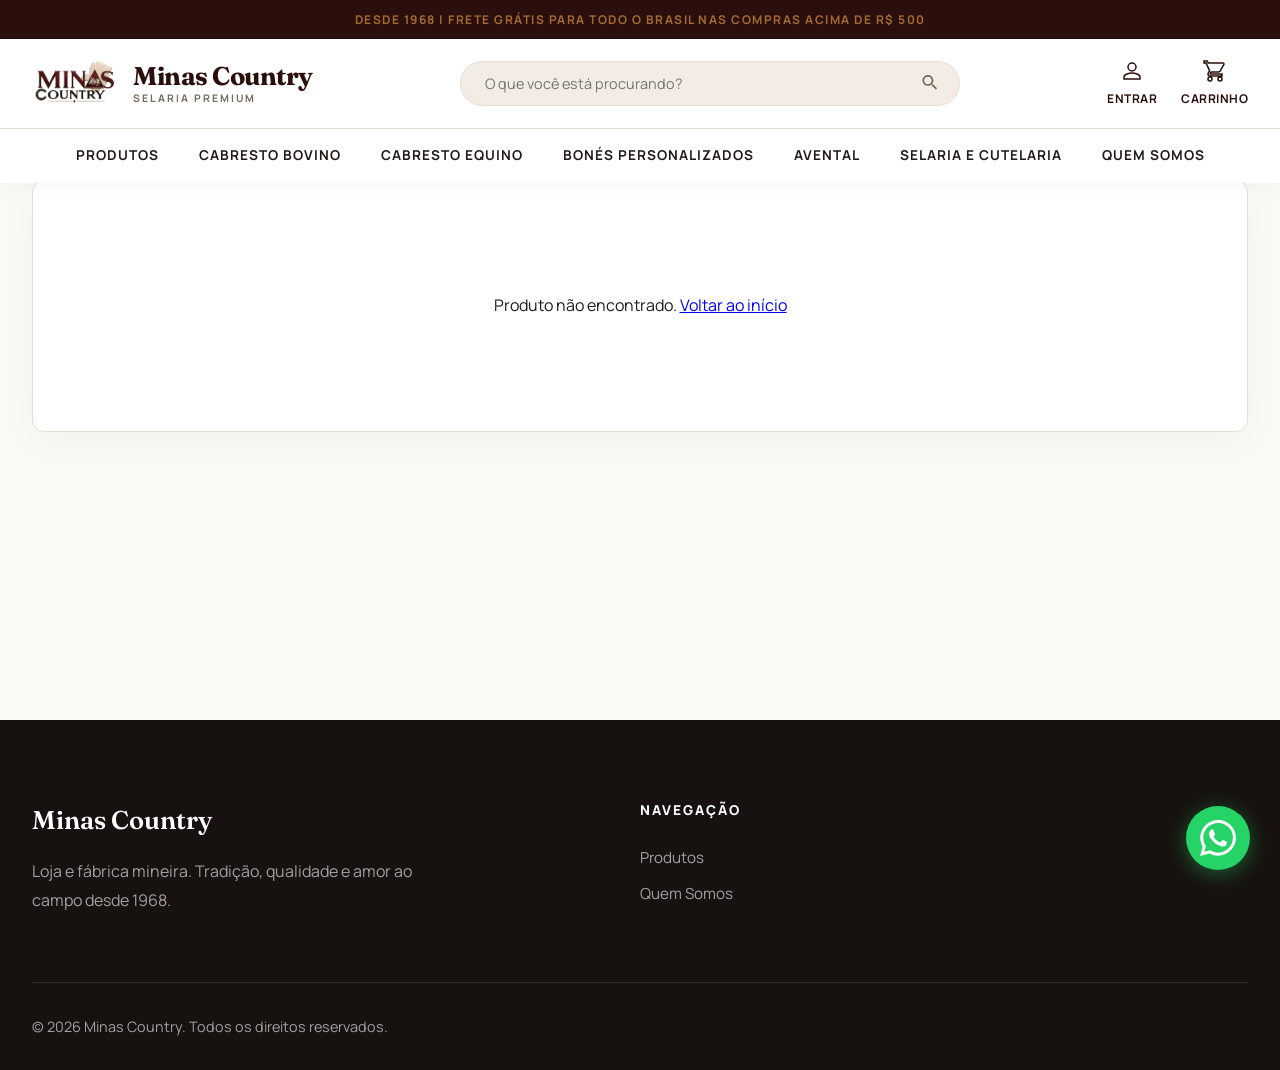
==== produto.html @ 79bcf541 "style: full UI/UX and typography revamp" ====
<!DOCTYPE html>
<html lang="pt-BR">
<head>
<meta charset="UTF-8">
<meta name="viewport" content="width=device-width, initial-scale=1.0">
<title>Produto - Minas Country</title>
<link rel="preconnect" href="https://fonts.googleapis.com">
<link rel="preconnect" href="https://fonts.gstatic.com" crossorigin>
<link href="https://fonts.googleapis.com/css2?family=Fraunces:ital,opsz,wght@0,9..144,100..900;1,9..144,100..900&family=Manrope:wght@200..800&display=swap" rel="stylesheet">
<link rel="stylesheet" href="style.css">
</head>
<body>

<nav>
  <div class="nav-top">
    Desde 1968 | Frete Grátis para todo o Brasil nas compras acima de R$ 500
  </div>
  <div class="nav-inner">
    <div class="nav-hamburger" onclick="toggleMenu()">
      <span></span><span></span><span></span>
    </div>
    <a href="index.html" class="nav-logo">
      <img src="images/logo.png" alt="Logo" style="height: 48px; width: auto; object-fit: contain;">
      <div class="nav-logo-text">Minas Country<span>Selaria Premium</span></div>
    </a>
    <div class="nav-search">
      <input type="text" placeholder="O que você está procurando?">
      <button><svg viewBox="0 0 24 24"><path d="M15.5 14h-.79l-.28-.27C15.41 12.59 16 11.11 16 9.5 16 5.91 13.09 3 9.5 3S3 5.91 3 9.5 5.91 16 9.5 16c1.61 0 3.09-.59 4.23-1.57l.27.28v.79l5 4.99L20.49 19l-4.99-5zm-6 0C7.01 14 5 11.99 5 9.5S7.01 5 9.5 5 14 7.01 14 9.5 11.99 14 9.5 14z"/></svg></button>
    </div>
    <div class="nav-icons">
      <a href="index.html" class="icon-link">
        <svg viewBox="0 0 24 24"><path d="M12 12c2.21 0 4-1.79 4-4s-1.79-4-4-4-4 1.79-4 4 1.79 4 4 4zm0 2c-2.67 0-8 1.34-8 4v2h16v-2c0-2.66-5.33-4-8-4z"/></svg>
        Entrar
      </a>
      <a href="index.html#catalogo" class="icon-link">
        <svg viewBox="0 0 24 24"><path d="M7 18c-1.1 0-1.99.9-1.99 2S5.9 22 7 22s2-.9 2-2-.9-2-2-2zM1 2v2h2l3.6 7.59-1.35 2.45c-.16.28-.25.61-.25.96 0 1.1.9 2 2 2h12v-2H7.42c-.14 0-.25-.11-.25-.25l.03-.12.9-1.63h7.45c.75 0 1.41-.41 1.75-1.03l3.58-6.49c.08-.14.12-.31.12-.48 0-.55-.45-1-1-1H5.21l-.94-2H1zm16 16c-1.1 0-1.99.9-1.99 2s.89 2 1.99 2 2-.9 2-2-.9-2-2-2z"/></svg>
        Carrinho
      </a>
    </div>
  </div>
  <div class="nav-categories">
    <div class="nav-categories-inner">
      <a href="index.html#catalogo">Produtos</a>
      <a href="index.html#catalogo">Cabresto bovino</a>
      <a href="index.html#catalogo">Cabresto equino</a>
      <a href="index.html#catalogo">Bonés personalizados</a>
      <a href="index.html#catalogo">Avental</a>
      <a href="index.html#catalogo">Selaria e cutelaria</a>
      <a href="sobre.html">Quem Somos</a>
    </div>
  </div>
</nav>

<section class="product-detail-page">
  <div class="container">
    <div id="product-container" class="product-detail-grid">
      <!-- Injected by JS -->
    </div>
  </div>
</section>

<footer>
  <div class="footer-inner">
    <div class="footer-grid">
      <div>
        <div class="footer-brand-name">Minas Country</div>
        <p class="footer-brand-desc">Loja e fábrica mineira. Tradição, qualidade e amor ao campo desde 1968.</p>
      </div>
      <div class="footer-col">
        <h4>Navegação</h4>
        <a href="index.html#catalogo">Produtos</a>
        <a href="sobre.html">Quem Somos</a>
      </div>
    </div>
    <hr class="footer-divider">
    <div class="footer-bottom">
      <span class="footer-copy">© 2026 Minas Country. Todos os direitos reservados.</span>
    </div>
  </div>
</footer>

<script>
const CAT_LABELS = {bovino:'Cabresto bovino',equino:'Cabresto equino',bones:'Bonés personalizados',avental:'Avental',selaria:'Selaria e cutelaria'};
const CAT_INITIALS = {bovino:'CB',equino:'CE',bones:'BN',avental:'AV',selaria:'SC'};
const WPP = '5534988756121';

function getProducts(){
  try{return JSON.parse(localStorage.getItem('mc_products')||'[]')}catch{return[]}
}

function loadProduct() {
  const urlParams = new URLSearchParams(window.location.search);
  const id = parseInt(urlParams.get('id'));
  const container = document.getElementById('product-container');
  
  if(!id) {
    container.innerHTML = '<div style="grid-column:1/-1;text-align:center;padding:4rem;">Produto não encontrado. <a href="index.html">Voltar ao início</a></div>';
    return;
  }
  
  const products = getProducts();
  const p = products.find(x => x.id === id && x.active);
  
  if(!p) {
    container.innerHTML = '<div style="grid-column:1/-1;text-align:center;padding:4rem;">Produto não encontrado. <a href="index.html">Voltar ao início</a></div>';
    return;
  }
  
  const catLabel = CAT_LABELS[p.cat] || p.cat;
  const initials = CAT_INITIALS[p.cat] || 'MC';
  const priceFormatted = Number(p.price).toFixed(2).replace('.',',');
  const wppText = `Olá! Tenho interesse no produto: *${p.name}* (R$ ${priceFormatted})`;

  container.innerHTML = `
    <div class="pd-img-wrapper">
      ${p.img ? `<img src="${p.img}" class="pd-img" alt="${p.name}">` : `<span class="pd-initials">${initials}</span>`}
    </div>
    <div class="pd-info">
      <div class="pd-cat">${catLabel}</div>
      <h1 class="pd-title">${p.name}</h1>
      <div class="pd-price">R$ ${priceFormatted}</div>
      <div class="pd-desc">
        <strong>Descrição do Produto:</strong><br><br>
        ${p.desc.replace(/\\n/g, '<br>')}
      </div>
      
      <div style="margin-top:2rem;">
        <a href="https://wa.me/${WPP}?text=${encodeURIComponent(wppText)}" target="_blank" class="btn-buy">
          <svg style="width:24px;height:24px;fill:currentColor" viewBox="0 0 24 24"><path d="M17.472 14.382c-.297-.149-1.758-.867-2.03-.967-.273-.099-.471-.148-.67.15-.197.297-.767.966-.94 1.164-.173.199-.347.223-.644.075-.297-.15-1.255-.463-2.39-1.475-.883-.788-1.48-1.761-1.653-2.059-.173-.297-.018-.458.13-.606.134-.133.298-.347.446-.52.149-.174.198-.298.298-.497.099-.198.05-.371-.025-.52-.075-.149-.669-1.612-.916-2.207-.242-.579-.487-.5-.669-.51a12.8 12.8 0 0 0-.57-.01c-.198 0-.52.074-.792.372s-1.04 1.016-1.04 2.479 1.065 2.876 1.213 3.074c.149.198 2.096 3.2 5.077 4.487.709.306 1.262.489 1.694.625.712.227 1.36.195 1.871.118.571-.085 1.758-.719 2.006-1.413.248-.694.248-1.289.173-1.413-.074-.124-.272-.198-.57-.347m-5.421 7.403h-.004a9.87 9.87 0 0 1-5.031-1.378l-.361-.214-3.741.982.998-3.648-.235-.374a9.86 9.86 0 0 1-1.51-5.26c.001-5.45 4.436-9.884 9.888-9.884 2.64 0 5.122 1.03 6.988 2.898a9.825 9.825 0 0 1 2.893 6.994c-.003 5.45-4.437 9.884-9.885 9.884m8.413-18.297A11.815 11.815 0 0 0 12.05 0C5.495 0 .16 5.335.157 11.892c0 2.096.547 4.142 1.588 5.945L.057 24l6.305-1.654a11.882 11.882 0 0 0 5.683 1.448h.005c6.554 0 11.89-5.335 11.893-11.893a11.821 11.821 0 0 0-3.48-8.413Z"/></svg>
          Comprar no WhatsApp
        </a>
      </div>
    </div>
  `;
}
loadProduct();
</script>
<a href="https://wa.me/5534988756121?text=Olá! Gostaria de falar sobre os produtos da Minas Country." target="_blank" class="floating-wpp" title="Fale conosco no WhatsApp">
  <svg viewBox="0 0 24 24"><path d="M17.472 14.382c-.297-.149-1.758-.867-2.03-.967-.273-.099-.471-.148-.67.15-.197.297-.767.966-.94 1.164-.173.199-.347.223-.644.075-.297-.15-1.255-.463-2.39-1.475-.883-.788-1.48-1.761-1.653-2.059-.173-.297-.018-.458.13-.606.134-.133.298-.347.446-.52.149-.174.198-.298.298-.497.099-.198.05-.371-.025-.52-.075-.149-.669-1.612-.916-2.207-.242-.579-.487-.5-.669-.51a12.8 12.8 0 0 0-.57-.01c-.198 0-.52.074-.792.372s-1.04 1.016-1.04 2.479 1.065 2.876 1.213 3.074c.149.198 2.096 3.2 5.077 4.487.709.306 1.262.489 1.694.625.712.227 1.36.195 1.871.118.571-.085 1.758-.719 2.006-1.413.248-.694.248-1.289.173-1.413-.074-.124-.272-.198-.57-.347m-5.421 7.403h-.004a9.87 9.87 0 0 1-5.031-1.378l-.361-.214-3.741.982.998-3.648-.235-.374a9.86 9.86 0 0 1-1.51-5.26c.001-5.45 4.436-9.884 9.888-9.884 2.64 0 5.122 1.03 6.988 2.898a9.825 9.825 0 0 1 2.893 6.994c-.003 5.45-4.437 9.884-9.885 9.884m8.413-18.297A11.815 11.815 0 0 0 12.05 0C5.495 0 .16 5.335.157 11.892c0 2.096.547 4.142 1.588 5.945L.057 24l6.305-1.654a11.882 11.882 0 0 0 5.683 1.448h.005c6.554 0 11.89-5.335 11.893-11.893a11.821 11.821 0 0 0-3.48-8.413Z"/></svg>
</a>
</body>
</html>
---- style.css ----
/* style.css */
*{margin:0;padding:0;box-sizing:border-box}

:root{
  --wine: #3A1715;       /* Deep Oxblood */
  --wine-dark: #2A0F0D;  /* Darker Wine */
  --wine-light: #522521; /* Lighter Wine */
  --gold: #A66B32;       /* Rich Rust Gold */
  --gold-light: #C08347; /* Lighter Gold */
  --cream: #FBF9F6;      /* Off-white Cream */
  --cream-dark: #F2ECE4; /* Darker Cream */
  --black: #17120F;      /* Soft Black */
  --text: #221C18;       /* Very Dark Brown */
  --text-muted: #75695C; /* Earthy Gray-Brown */
  --border: #E5DED5;     /* Warm Gray Border */
  --white: #FFFFFF;
}

html{scroll-behavior:smooth; font-size:16px;}
body{font-family:'Manrope',sans-serif; background:var(--cream); color:var(--text); line-height:1.6; font-weight:400;}

/* Typography Helpers */
h1, h2, h3, h4, h5, h6 {
  font-family: 'Fraunces', serif;
  color: var(--black);
}

/* NAV */
nav{position:fixed;top:0;width:100%;z-index:1000;background:var(--white);box-shadow:0 2px 20px rgba(0,0,0,0.04);}
.nav-top{background:var(--wine-dark);color:var(--gold);text-align:center;padding:10px;font-size:0.75rem;font-weight:700;letter-spacing:1.5px;text-transform:uppercase;}
.nav-inner{max-width:1400px;margin:0 auto;padding:1.25rem 2rem;display:flex;align-items:center;justify-content:space-between;gap:2rem;}
.nav-logo{display:flex;align-items:center;gap:16px;text-decoration:none}
.nav-logo-text{font-family:'Fraunces',serif;font-size:1.6rem;color:var(--wine-dark);font-weight:700;line-height:1; letter-spacing: -0.5px;}
.nav-logo-text span{display:block;font-size:0.65rem;color:var(--text-muted);font-family:'Manrope',sans-serif;font-weight:700;letter-spacing:2px;text-transform:uppercase; margin-top: 4px;}
.nav-search{flex:1;max-width:500px;position:relative;display:none;}
@media(min-width: 768px){ .nav-search{display:block;} }
.nav-search input{width:100%;padding:12px 24px;padding-right:50px;border:1px solid var(--border);border-radius:100px;font-family:'Manrope',sans-serif;font-size:0.9rem;outline:none;transition:all 0.3s;background:var(--cream-dark);}
.nav-search input:focus{border-color:var(--gold);background:var(--white); box-shadow:0 0 0 4px rgba(166,107,50,0.1);}
.nav-search button{position:absolute;right:20px;top:50%;transform:translateY(-50%);background:none;border:none;cursor:pointer;color:var(--text-muted);}
.nav-search button svg{width:20px;height:20px;fill:currentColor;}
.nav-icons{display:flex;gap:1.5rem;align-items:center;}
.icon-link{color:var(--wine-dark);text-decoration:none;display:flex;flex-direction:column;align-items:center;gap:6px;font-size:0.75rem;font-weight:700; letter-spacing:0.5px; text-transform:uppercase;}
.icon-link svg{width:24px;height:24px;fill:none;stroke:currentColor;stroke-width:1.5;}
.icon-link:hover{color:var(--gold);}
.nav-categories{border-top:1px solid var(--border);background:var(--white);}
.nav-categories-inner{max-width:1400px;margin:0 auto;padding:0 2rem;display:flex;gap:2.5rem;justify-content:center; flex-wrap:wrap;}
.nav-categories a{color:var(--text);text-decoration:none;font-size:0.85rem;font-weight:700;text-transform:uppercase;letter-spacing:1px;padding:16px 0;transition:color 0.2s;white-space:nowrap; position:relative;}
.nav-categories a::after{content:''; position:absolute; bottom:0; left:0; width:0%; height:2px; background:var(--gold); transition:width 0.3s;}
.nav-categories a:hover{color:var(--wine-dark);}
.nav-categories a:hover::after{width:100%;}
.nav-hamburger{display:none;flex-direction:column;gap:6px;cursor:pointer;padding:5px}
.nav-hamburger span{width:28px;height:2px;background:var(--wine-dark);transition:0.3s}
@media(max-width: 768px){ .nav-hamburger{display:flex;} .nav-categories{display:none;} .nav-inner{padding: 1.25rem;} }

/* CAROUSEL */
.hero-carousel{margin-top:150px;position:relative;width:100%;height:65vh;min-height:450px;background:var(--cream-dark);overflow:hidden;}
@media(max-width: 768px){ .hero-carousel{margin-top:110px;height:45vh;min-height:350px;} }
.carousel-track{display:flex;width:100%;height:100%;transition:transform 0.6s cubic-bezier(0.25, 1, 0.5, 1);}
.carousel-slide{min-width:100%;height:100%;background-size:cover;background-position:center;display:flex;align-items:center;justify-content:center;position:relative;}
.carousel-slide::before{content:'';position:absolute;inset:0;background:rgba(23,18,15,0.5);}
.slide-content{position:relative;text-align:center;color:var(--white);padding:2rem;}
.slide-content h2{font-size:clamp(2.5rem, 6vw, 4.5rem);font-weight:600;margin-bottom:1rem;color:var(--white);letter-spacing:-1px;}
.slide-content p{font-size:1.2rem;font-weight:400;margin-bottom:2.5rem;max-width:650px;margin-left:auto;margin-right:auto; color:rgba(255,255,255,0.9); line-height:1.7;}
.btn-primary{background:var(--gold); color:var(--white); padding:16px 36px; border-radius:4px; font-weight:700; font-size:1rem; text-transform:uppercase; letter-spacing:1px; text-decoration:none; display:inline-block; transition:all 0.3s;}
.btn-primary:hover{background:var(--gold-light); transform:translateY(-2px); box-shadow:0 10px 20px rgba(0,0,0,0.15);}
.carousel-arrow{position:absolute;top:50%;transform:translateY(-50%);background:rgba(255,255,255,0.9);border:none;width:56px;height:56px;border-radius:50%;display:flex;align-items:center;justify-content:center;font-size:1.5rem;cursor:pointer;color:var(--wine-dark);transition:all 0.3s;z-index:10; box-shadow:0 4px 15px rgba(0,0,0,0.1);}
.carousel-arrow:hover{background:var(--white); color:var(--gold); transform:translateY(-50%) scale(1.05);}
.carousel-prev{left:2rem;}
.carousel-next{right:2rem;}
@media(max-width:768px){ .carousel-arrow{width:44px;height:44px;font-size:1.2rem;} .carousel-prev{left:1rem;} .carousel-next{right:1rem;} }
.carousel-dots{position:absolute;bottom:2rem;left:50%;transform:translateX(-50%);display:flex;gap:12px;z-index:10;}
.carousel-dot{width:12px;height:12px;border-radius:50%;background:rgba(255,255,255,0.4);border:none;cursor:pointer;padding:0; transition:all 0.3s;}
.carousel-dot.active{background:var(--white); transform:scale(1.2);}

/* SECTIONS */
section{padding:7rem 0}
@media(max-width:768px){ section{padding:4rem 0} }
.container{max-width:1400px;margin:0 auto;padding:0 2rem}
.section-eyebrow{font-size:0.8rem;letter-spacing:4px;text-transform:uppercase;color:var(--gold);font-weight:800;margin-bottom:1rem; font-family:'Manrope',sans-serif;}
.section-title{font-size:clamp(2.2rem,4vw,3.2rem);font-weight:600;color:var(--black);line-height:1.15;margin-bottom:1.5rem; letter-spacing:-0.5px;}
.section-desc{color:var(--text-muted);font-size:1.1rem;max-width:560px;line-height:1.8}

/* CATALOG */
.catalog{background:var(--cream);}
.catalog-header{text-align:center; margin-bottom: 4rem;}
.filter-tabs{display:flex;justify-content:center;gap:1rem;flex-wrap:wrap;margin-bottom:4rem}
.filter-tab{padding:10px 20px;border:1px solid var(--border);border-radius:100px;background:var(--white);color:var(--text-muted);font-size:0.85rem;font-weight:700;text-transform:uppercase;letter-spacing:1px;cursor:pointer;transition:all 0.3s; font-family:'Manrope',sans-serif;}
.filter-tab.active,.filter-tab:hover{background:var(--wine-dark); color:var(--white); border-color:var(--wine-dark);}
.products-grid{display:grid;grid-template-columns:repeat(auto-fill,minmax(280px,1fr));gap:3rem;}
.product-card{background:var(--white);border-radius:8px;overflow:hidden;transition:all 0.4s cubic-bezier(0.25, 1, 0.5, 1);text-decoration:none;display:block; border:1px solid var(--border);}
.product-card:hover{transform:translateY(-8px); box-shadow:0 15px 30px rgba(0,0,0,0.06); border-color:transparent;}
.product-img-wrapper{position:relative;width:100%;padding-top:100%;overflow:hidden;background:var(--cream-dark); border-bottom:1px solid var(--border);}
.product-img{position:absolute;top:0;left:0;width:100%;height:100%;object-fit:cover;transition:transform 0.7s ease;}
.product-card:hover .product-img{transform:scale(1.08);}
.product-img-initials{position:absolute;top:50%;left:50%;transform:translate(-50%,-50%);font-family:'Fraunces',serif;font-size:3.5rem;color:var(--border);}
.product-info{padding:1.5rem; text-align:center;}
.product-cat{font-size:0.75rem;letter-spacing:1.5px;text-transform:uppercase;color:var(--gold);font-weight:800;margin-bottom:0.5rem}
.product-name{font-size:1.1rem;font-weight:600;color:var(--black);margin-bottom:0.75rem; line-height:1.4; font-family:'Fraunces',serif;}
.product-price{font-size:1.25rem;font-weight:800;color:var(--wine-dark);}
.empty-state{text-align:center;padding:5rem 2rem;color:var(--text-muted)}
.empty-state-icon{font-size:3.5rem;margin-bottom:1rem; opacity:0.5;}

/* CATEGORY BANNERS */
.category-banners{padding: 2rem 0 6rem 0; background:var(--cream);}
.banners-grid{display:flex; flex-wrap:wrap; gap:20px; justify-content:center;}
.banner-card{flex: 1 1 18%; min-width:240px; position:relative; display:block; text-decoration:none; overflow:hidden; aspect-ratio:4/5; border-radius:8px;}
@media(max-width:900px){.banner-card{flex: 1 1 45%;}}
@media(max-width:600px){.banner-card{flex: 1 1 100%; aspect-ratio:1/1;}}
.banner-card img{width:100%; height:100%; object-fit:cover; transition:transform 0.7s ease;}
.banner-card:hover img{transform:scale(1.08);}
.banner-label{position:absolute; bottom:0; left:0; width:100%; background:var(--black); color:var(--white); text-align:center; padding:20px 15px; font-family:'Manrope',sans-serif; font-weight:800; text-transform:uppercase; font-size:0.95rem; letter-spacing:1.5px; z-index:2; transition:background 0.3s;}
.banner-card:hover .banner-label{background:var(--wine-dark);}

/* FEATURES */
.features{background:var(--white); margin-top: 150px;}
@media(max-width: 768px){ .features{margin-top: 110px;} }
.features-wrapper{display:grid;grid-template-columns:40% 1fr;gap:5rem;align-items:stretch}
.features-left{background:var(--wine);border-radius:12px;padding:4rem;display:flex;flex-direction:column;justify-content:center;position:relative;overflow:hidden;}
.features-left::after{content:'';position:absolute;top:0;right:0;width:250px;height:250px;background:radial-gradient(circle, rgba(166,107,50,0.2) 0%, transparent 70%);border-radius:50%;transform:translate(30%, -30%)}
.features-left-num{font-family:'Fraunces',serif;font-size:5rem;color:var(--gold);font-weight:600;line-height:1;margin-bottom:0.5rem; letter-spacing:-2px;}
.features-left-label{font-size:1.1rem;color:var(--white);text-transform:uppercase;letter-spacing:1px;margin-bottom:2rem;font-weight:700;opacity:0.9}
.features-left-desc{color:rgba(255,255,255,0.8);font-size:1.15rem;line-height:1.7;font-weight:400}
.features-right{display:flex;flex-direction:column;justify-content:center}
.feature-list-item{display:flex;gap:2rem;padding:1.5rem 0;border-bottom:1px solid var(--border);align-items:flex-start}
.feature-list-item:last-child{border-bottom:none;padding-bottom:0}
.feature-list-item:first-child{padding-top:0}
.feature-list-num{font-family:'Fraunces',serif;font-size:1.6rem;color:var(--gold);font-weight:600;min-width:40px;line-height:1.2}
.feature-list-content{display:flex;flex-direction:column;gap:0.4rem}
.feature-list-title{font-size:1.2rem;font-weight:700;color:var(--black); font-family:'Fraunces',serif;}
.feature-list-desc{font-size:0.95rem;color:var(--text-muted);line-height:1.6}

/* ABOUT */
.about{background:var(--wine-dark);color:var(--white)}
.about-grid{display:grid;grid-template-columns:1fr 1fr;gap:6rem;align-items:center}
.about .section-title{color:var(--white)}
.about-desc{color:rgba(255,255,255,0.8);line-height:1.9;margin-top:1.5rem;font-size:1.1rem}
.about-list{margin-top:2.5rem;display:flex;flex-direction:column;gap:1.25rem}
.about-item{display:flex;align-items:flex-start;gap:16px}
.about-item-dot{width:8px;height:8px;border-radius:50%;background:var(--gold);margin-top:8px;flex-shrink:0}
.about-item-text{color:rgba(255,255,255,0.9);font-size:1rem}
.about-visual{display:grid;grid-template-columns:1fr 1fr;gap:1.5rem}
.about-stat-card{background:rgba(255,255,255,0.04);border:1px solid rgba(255,255,255,0.08);border-radius:12px;padding:2rem;text-align:center; transition:background 0.3s;}
.about-stat-card:hover{background:rgba(255,255,255,0.08);}
.about-stat-num{font-family:'Fraunces',serif;font-size:2.5rem;color:var(--gold);font-weight:600; line-height:1.2;}
.about-stat-label{font-size:0.85rem;color:rgba(255,255,255,0.6);margin-top:0.5rem;text-transform:uppercase;letter-spacing:1.5px; font-weight:700;}

/* CONTACT */
.contact{background:var(--white)}
.contact-grid{display:grid;grid-template-columns:1fr 1fr;gap:5rem;margin-top:4rem}
.contact-info{display:flex;flex-direction:column;gap:2rem}
.contact-item{display:flex;gap:20px;align-items:flex-start}
.contact-item-icon{width:50px;height:50px;background:var(--cream-dark);border-radius:50%;display:flex;align-items:center;justify-content:center;font-size:1.2rem;flex-shrink:0;color:var(--wine-dark); border:1px solid var(--border);}
.contact-item-label{font-size:0.8rem;text-transform:uppercase;letter-spacing:1px;color:var(--text-muted);font-weight:800;margin-bottom:0.25rem}
.contact-item-value{font-weight:700;color:var(--black); font-size:1.1rem;}
.contact-cta{background:var(--wine-dark);border-radius:12px;padding:2.5rem;color:white;}
.contact-cta h3{font-family:'Fraunces',serif;font-size:1.8rem;margin-bottom:1rem; color:var(--white);}
.contact-cta p{color:rgba(255,255,255,0.8);font-size:1.05rem;margin-bottom:2rem; line-height:1.7;}
.btn-wpp-lg{background:var(--gold);color:var(--white);padding:16px 32px;border-radius:6px;font-weight:800;text-decoration:none;display:inline-block;transition:all 0.3s;font-size:1.05rem; box-shadow:0 4px 15px rgba(0,0,0,0.2); letter-spacing:1px;}
.btn-wpp-lg:hover{background:var(--gold-light); transform:translateY(-2px);}
.social-box{margin-top:2rem;padding:2rem;background:var(--cream);border:1px solid var(--border);border-radius:12px; transition:border-color 0.3s;}
.social-box:hover{border-color:var(--gold);}
.social-box-label{font-size:0.85rem;font-weight:800;color:var(--text-muted);text-transform:uppercase;letter-spacing:1px;margin-bottom:1rem}

/* PRODUCT DETAIL */
.product-detail-page{padding: 180px 0 6rem; background: var(--cream); min-height:80vh;}
.product-detail-grid{display:grid; grid-template-columns:1fr 1.1fr; gap:5rem; align-items:start; background:var(--white); padding:3rem; border-radius:12px; box-shadow:0 10px 40px rgba(0,0,0,0.03); border:1px solid var(--border);}
.pd-img-wrapper{background:var(--cream-dark); border-radius:8px; padding-top:100%; position:relative; overflow:hidden;}
.pd-img{position:absolute; top:0; left:0; width:100%; height:100%; object-fit:cover;}
.pd-initials{position:absolute; top:50%; left:50%; transform:translate(-50%,-50%); font-family:'Fraunces',serif; font-size:5rem; color:var(--border);}
.pd-info{display:flex; flex-direction:column; gap:1.5rem;}
.pd-cat{font-size:0.85rem; text-transform:uppercase; letter-spacing:2px; color:var(--gold); font-weight:800;}
.pd-title{font-family:'Fraunces',serif; font-size:2.8rem; color:var(--black); line-height:1.15;}
.pd-price{font-size:2rem; font-weight:800; color:var(--wine-dark); border-bottom:1px solid var(--border); padding-bottom:2rem; font-family:'Manrope',sans-serif;}
.pd-desc{font-size:1.1rem; color:var(--text); line-height:1.8; margin-bottom:1rem;}
.btn-buy{background:var(--wine-dark); color:white; padding:20px 40px; border-radius:6px; font-weight:800; font-size:1.1rem; text-transform:uppercase; letter-spacing:1px; text-align:center; text-decoration:none; display:inline-flex; align-items:center; justify-content:center; gap:12px; transition:all 0.3s;}
.btn-buy:hover{background:var(--wine); transform:translateY(-2px); box-shadow:0 10px 20px rgba(74,16,16,0.2);}
@media(max-width:900px){ .product-detail-grid{grid-template-columns:1fr; gap:3rem; padding:2rem;} .product-detail-page{padding-top:140px;} }

/* FOOTER */
footer{background:var(--black);color:rgba(255,255,255,0.6);padding:5rem 0 2rem}
.footer-inner{max-width:1400px;margin:0 auto;padding:0 2rem}
.footer-grid{display:grid;grid-template-columns:2fr 1fr 1fr;gap:4rem;margin-bottom:4rem}
.footer-brand-name{font-family:'Fraunces',serif;color:var(--white);font-size:1.6rem;margin-bottom:1rem; font-weight:600;}
.footer-brand-desc{font-size:1rem;line-height:1.8; max-width:400px;}
.footer-col h4{color:var(--white);font-size:0.85rem;font-family:'Manrope',sans-serif;font-weight:800;text-transform:uppercase;letter-spacing:2px;margin-bottom:1.5rem}
.footer-col a{display:block;color:rgba(255,255,255,0.6);text-decoration:none;font-size:0.95rem;margin-bottom:0.75rem;transition:color 0.2s}
.footer-col a:hover{color:var(--gold)}
.footer-divider{border:none;border-top:1px solid rgba(255,255,255,0.1);margin-bottom:2rem}
.footer-bottom{display:flex;justify-content:space-between;align-items:center;flex-wrap:wrap; gap:1rem;}
.footer-copy{font-size:0.9rem}
.footer-admin-link{font-size:0.85rem;color:rgba(255,255,255,0.4);text-decoration:none;transition:color 0.2s; font-weight:700;}
.footer-admin-link:hover{color:var(--gold)}
@media(max-width:1024px){.footer-grid{grid-template-columns:1fr; gap:3rem;}}

/* FLOATING WPP */
.floating-wpp{position:fixed;bottom:30px;right:30px;width:64px;height:64px;background:#25D366;color:white;border-radius:50%;display:flex;align-items:center;justify-content:center;box-shadow:0 4px 20px rgba(37,211,102,0.4);z-index:9999;transition:transform 0.3s cubic-bezier(0.175, 0.885, 0.32, 1.275);}
.floating-wpp svg{width:36px;height:36px;fill:currentColor;}
.floating-wpp:hover{transform:scale(1.15);}
@media(max-width:768px){.floating-wpp{bottom:20px;right:20px;width:56px;height:56px;}.floating-wpp svg{width:32px;height:32px;}}

/* ADMIN */
#admin-overlay{display:none;position:fixed;inset:0;z-index:9999;background:rgba(0,0,0,0.8);backdrop-filter:blur(4px);align-items:center;justify-content:center}
#admin-overlay.active{display:flex}
.admin-modal{background:var(--white);border-radius:12px;width:90%;max-width:440px;padding:3rem;box-shadow:0 20px 50px rgba(0,0,0,0.3);}
.admin-modal h2{font-size:1.8rem;font-weight:600;color:var(--black);margin-bottom:0.5rem; font-family:'Fraunces',serif;}
.admin-modal p{color:var(--text-muted);font-size:1rem;margin-bottom:2.5rem}
.form-group{margin-bottom:1.5rem;}
.form-group label{display:block;font-size:0.85rem;font-weight:800;color:var(--black);margin-bottom:0.5rem;}
.form-group input,.form-group select,.form-group textarea{width:100%;padding:14px;border:1px solid var(--border);border-radius:6px;font-size:1rem;font-family:'Manrope',sans-serif;color:var(--text);background:var(--cream-dark);transition:all 0.3s;outline:none}
.form-group input:focus,.form-group select:focus,.form-group textarea:focus{border-color:var(--wine-dark);background:var(--white);box-shadow:0 0 0 3px rgba(74,16,16,0.1)}
.form-group textarea{resize:vertical;min-height:120px}
.btn-login{width:100%;background:var(--wine-dark);color:white;padding:16px;border:none;border-radius:6px;font-size:1.1rem;font-weight:800;cursor:pointer;transition:background 0.3s;}
.btn-login:hover{background:var(--wine);}
.login-error{color:#D32F2F;font-size:0.9rem;margin-top:1rem;display:none; font-weight:700; text-align:center;}

#admin-panel{display:none;position:fixed;inset:0;z-index:9998;background:var(--cream);overflow-y:auto;}
#admin-panel.active{display:block}
.admin-header{background:var(--wine-dark);color:#ffffff;padding:1.25rem 2rem;display:flex;align-items:center;justify-content:space-between;position:sticky;top:0;z-index:10;box-shadow:0 4px 10px rgba(0,0,0,0.1)}
.admin-header h1{font-family:'Fraunces',serif;font-size:1.4rem;font-weight:600;color:var(--gold)}
.admin-header-actions{display:flex;gap:1rem;align-items:center}
.btn-admin-back{background:var(--gold);color:var(--white);padding:10px 24px;border:none;border-radius:6px;cursor:pointer;font-size:0.95rem;font-weight:800;transition:background 0.2s}
.btn-admin-back:hover{background:var(--gold-light)}
.btn-danger{background:transparent;color:#ff8787;padding:10px 16px;border:none;cursor:pointer;font-size:0.95rem;font-weight:700;}
.btn-danger:hover{text-decoration:underline}
.admin-body{max-width:1400px;margin:0 auto;padding:2rem}
.admin-stats{display:grid;grid-template-columns:repeat(4,1fr);gap:1.5rem;margin-bottom:2.5rem}
.admin-stat{background:var(--white);border-radius:8px;padding:2rem;box-shadow:0 2px 10px rgba(0,0,0,0.03); border:1px solid var(--border);}
.admin-stat-num{font-family:'Fraunces',serif;font-size:2.5rem;font-weight:600;color:var(--wine-dark);line-height:1.1}
.admin-stat-label{font-size:0.85rem;color:var(--text-muted);font-weight:800;margin-top:0.75rem;text-transform:uppercase; letter-spacing:1px;}
.admin-grid{display:grid;grid-template-columns:380px minmax(0, 1fr);gap:2rem;align-items:start}
.admin-form-card{background:var(--white);border-radius:8px;padding:2rem;position:sticky;top:100px;box-shadow:0 2px 10px rgba(0,0,0,0.03); border:1px solid var(--border);}
.admin-form-card h3{font-family:'Fraunces',serif;font-size:1.4rem;font-weight:600;margin-bottom:1.5rem;padding-bottom:1rem;border-bottom:1px solid var(--border);color:var(--black)}
.btn-save{width:100%;background:var(--wine-dark);color:white;padding:16px;border:none;border-radius:6px;font-size:1.05rem;font-weight:800;cursor:pointer;transition:background 0.2s;margin-top:1.5rem}
.btn-save:hover{background:var(--wine)}
.btn-cancel-edit{width:100%;background:transparent;color:var(--text-muted);padding:14px;border:1px solid var(--border);border-radius:6px;font-size:1rem;font-weight:700;cursor:pointer;margin-top:0.75rem;display:none}
.products-table{background:var(--white);border-radius:8px;overflow:hidden;box-shadow:0 2px 10px rgba(0,0,0,0.03); border:1px solid var(--border);}
.products-table h3{font-family:'Fraunces',serif;font-size:1.4rem;font-weight:600;padding:2rem;border-bottom:1px solid var(--border);color:var(--black); margin:0;}
.table-wrap{overflow-x:auto;max-width:100%}
table{width:100%;border-collapse:collapse;}
th{background:var(--cream-dark);text-align:left;padding:14px 20px;font-size:0.8rem;text-transform:uppercase;letter-spacing:1px;color:var(--text-muted);font-weight:800;border-bottom:1px solid var(--border);white-space:nowrap}
td{padding:16px 20px;border-bottom:1px solid var(--border);font-size:0.95rem;color:var(--text);vertical-align:middle}
.table-product-img{width:56px;height:56px;border-radius:6px;object-fit:cover;background:var(--cream-dark);display:flex;align-items:center;justify-content:center;font-size:1.5rem;border:1px solid var(--border)}
.table-product-img img{width:100%;height:100%;border-radius:6px;object-fit:cover}
.badge-cat{background:var(--cream-dark);color:var(--text-muted);padding:6px 10px;border-radius:4px;font-size:0.8rem;font-weight:800;white-space:nowrap; border:1px solid var(--border);}
.badge-active{background:#e8f5e9;color:#2e7d32;padding:6px 12px;border-radius:100px;font-size:0.8rem;font-weight:800;white-space:nowrap}
.badge-inactive{background:#ffebee;color:#c62828;padding:6px 12px;border-radius:100px;font-size:0.8rem;font-weight:800;white-space:nowrap}
.table-actions{display:flex;gap:8px;white-space:nowrap}
.btn-edit{background:transparent;color:var(--wine-dark);border:none;padding:8px;font-size:0.9rem;cursor:pointer;font-weight:800}
.btn-edit:hover{text-decoration:underline}
.btn-toggle{background:transparent;color:var(--text-muted);border:none;padding:8px;font-size:0.9rem;cursor:pointer; font-weight:700;}
.btn-toggle:hover{text-decoration:underline}
.btn-del{background:transparent;color:#d32f2f;border:none;padding:8px;font-size:0.9rem;cursor:pointer; font-weight:800;}
.btn-del:hover{text-decoration:underline}

/* Utilities */
.toast{position:fixed;bottom:2rem;right:2rem;background:var(--black);color:white;padding:16px 32px;border-radius:6px;font-size:1.05rem;z-index:99999;transform:translateY(20px);opacity:0;transition:all 0.3s;pointer-events:none;font-weight:700;box-shadow:0 10px 30px rgba(0,0,0,0.2)}
.toast.show{transform:translateY(0);opacity:1}
.form-row{display:grid;grid-template-columns:1fr 1fr;gap:1.5rem}
.toggle-active input[type="checkbox"]{width:22px;height:22px;accent-color:var(--wine-dark);cursor:pointer}
.toggle-active{display:flex;align-items:center;gap:12px;margin-top:1.5rem;padding:1.25rem;background:var(--cream-dark);border-radius:6px; border:1px solid var(--border);}
.toggle-active label{font-size:1rem;color:var(--text);cursor:pointer;margin:0;font-weight:700}
.upload-btn-wrapper {position: relative; overflow: hidden; display: inline-block; width:100%;}
.upload-btn-wrapper input[type=file] {font-size: 100px; position: absolute; left: 0; top: 0; opacity: 0; cursor: pointer; height:100%; width:100%;}
.upload-btn {border: 2px dashed var(--border); color: var(--text-muted); background-color: var(--white); padding: 30px; border-radius: 6px; font-size: 1rem; font-weight: 700; text-align: center; width: 100%; transition:all 0.3s; display:flex; flex-direction:column; align-items:center; gap:12px;}
.upload-btn:hover {border-color: var(--wine-dark); background-color: var(--cream); color:var(--wine-dark);}
.upload-btn svg {width:32px; height:32px; fill:currentColor;}

.reveal {opacity: 0; transform: translateY(40px); transition: opacity 0.8s cubic-bezier(0.25, 1, 0.5, 1), transform 0.8s cubic-bezier(0.25, 1, 0.5, 1);}
.reveal.active {opacity: 1; transform: translateY(0);}

@media(max-width:1024px){
  .features-wrapper{grid-template-columns:1fr;gap:4rem}
  .features-left{padding:3rem 2rem}
  .about-grid{grid-template-columns:1fr}
  .about-visual{order:-1}
  .contact-grid{grid-template-columns:1fr}
  .admin-grid{grid-template-columns:1fr}
  .admin-form-card{position:static}
  .admin-stats{grid-template-columns:repeat(2,1fr)}
}
@media(max-width:600px){
  .admin-stats{grid-template-columns:1fr}
  .form-row{grid-template-columns:1fr}
}
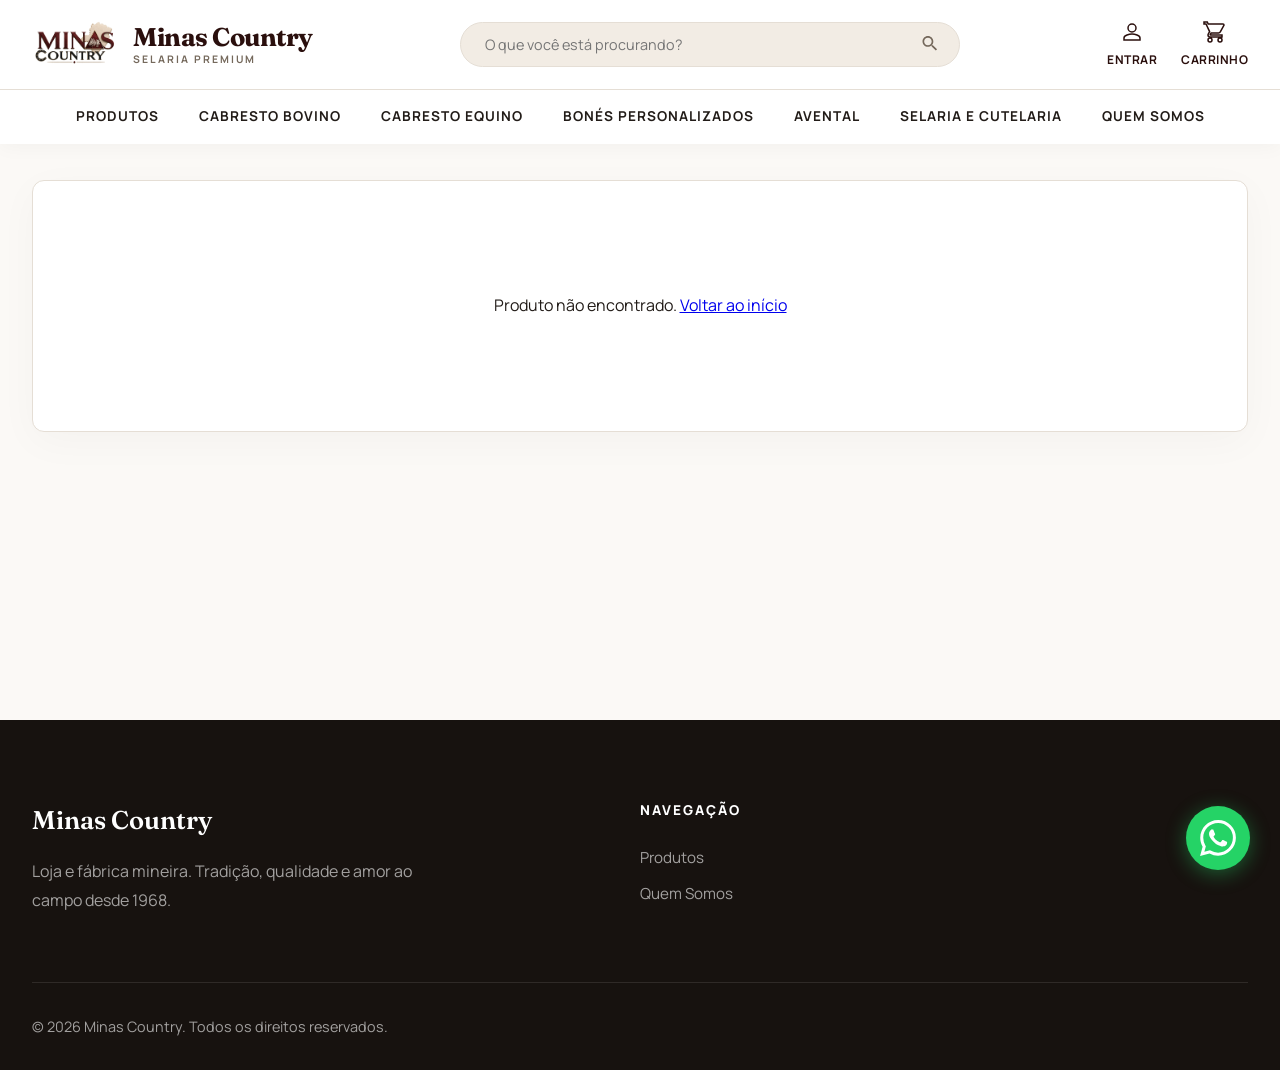
==== commit b11c15d5: "feat: redesign announcement bar as a premium benefits section below hero" ====
--- a/produto.html
+++ b/produto.html
@@ -12,9 +12,6 @@
 <body>
 
 <nav>
-  <div class="nav-top">
-    Desde 1968 | Frete Grátis para todo o Brasil nas compras acima de R$ 500
-  </div>
   <div class="nav-inner">
     <div class="nav-hamburger" onclick="toggleMenu()">
       <span></span><span></span><span></span>
--- a/style.css
+++ b/style.css
@@ -27,7 +27,7 @@
 
 /* NAV */
 nav{position:fixed;top:0;width:100%;z-index:1000;background:var(--white);box-shadow:0 2px 20px rgba(0,0,0,0.04);}
-.nav-top{background:var(--wine-dark);color:var(--gold);text-align:center;padding:10px;font-size:0.75rem;font-weight:700;letter-spacing:1.5px;text-transform:uppercase;}
+
 .nav-inner{max-width:1400px;margin:0 auto;padding:1.25rem 2rem;display:flex;align-items:center;justify-content:space-between;gap:2rem;}
 .nav-logo{display:flex;align-items:center;gap:16px;text-decoration:none}
 .nav-logo-text{font-family:'Fraunces',serif;font-size:1.6rem;color:var(--wine-dark);font-weight:700;line-height:1; letter-spacing: -0.5px;}
@@ -53,7 +53,7 @@
 @media(max-width: 768px){ .nav-hamburger{display:flex;} .nav-categories{display:none;} .nav-inner{padding: 1.25rem;} }
 
 /* CAROUSEL */
-.hero-carousel{margin-top:150px;position:relative;width:100%;height:65vh;min-height:450px;background:var(--cream-dark);overflow:hidden;}
+.hero-carousel{margin-top:150px;padding:0;position:relative;width:100%;height:65vh;min-height:450px;background:var(--cream-dark);overflow:hidden;}
 @media(max-width: 768px){ .hero-carousel{margin-top:110px;height:45vh;min-height:350px;} }
 .carousel-track{display:flex;width:100%;height:100%;transition:transform 0.6s cubic-bezier(0.25, 1, 0.5, 1);}
 .carousel-slide{min-width:100%;height:100%;background-size:cover;background-position:center;display:flex;align-items:center;justify-content:center;position:relative;}
@@ -87,7 +87,7 @@
 .filter-tab{padding:10px 20px;border:1px solid var(--border);border-radius:100px;background:var(--white);color:var(--text-muted);font-size:0.85rem;font-weight:700;text-transform:uppercase;letter-spacing:1px;cursor:pointer;transition:all 0.3s; font-family:'Manrope',sans-serif;}
 .filter-tab.active,.filter-tab:hover{background:var(--wine-dark); color:var(--white); border-color:var(--wine-dark);}
 .products-grid{display:grid;grid-template-columns:repeat(auto-fill,minmax(280px,1fr));gap:3rem;}
-.product-card{background:var(--white);border-radius:8px;overflow:hidden;transition:all 0.4s cubic-bezier(0.25, 1, 0.5, 1);text-decoration:none;display:block; border:1px solid var(--border);}
+.product-card{background:var(--white);border-radius:8px;overflow:hidden;transition:all 0.4s cubic-bezier(0.25, 1, 0.5, 1);text-decoration:none;display:block; border:1px solid var(--gold); box-shadow: 0 4px 15px rgba(0,0,0,0.04);}
 .product-card:hover{transform:translateY(-8px); box-shadow:0 15px 30px rgba(0,0,0,0.06); border-color:transparent;}
 .product-img-wrapper{position:relative;width:100%;padding-top:100%;overflow:hidden;background:var(--cream-dark); border-bottom:1px solid var(--border);}
 .product-img{position:absolute;top:0;left:0;width:100%;height:100%;object-fit:cover;transition:transform 0.7s ease;}
@@ -268,6 +268,15 @@
 .reveal {opacity: 0; transform: translateY(40px); transition: opacity 0.8s cubic-bezier(0.25, 1, 0.5, 1), transform 0.8s cubic-bezier(0.25, 1, 0.5, 1);}
 .reveal.active {opacity: 1; transform: translateY(0);}
 
+/* RUSTIC TEXTURES */
+.leather-bg { position:relative; }
+.leather-bg::before { content: ''; position:absolute; inset:0; opacity:0.1; background-image: url('https://www.transparenttextures.com/patterns/leather.png'); pointer-events:none; z-index:0; }
+.carousel-slide.leather-bg::after { content: ''; position:absolute; inset:0; opacity:0.1; background-image: url('https://www.transparenttextures.com/patterns/leather.png'); pointer-events:none; z-index:1; mix-blend-mode: overlay; }
+.carousel-slide.leather-bg::before { z-index: 0; }
+.leather-bg > * { position:relative; z-index:1; }
+
+.rustic-divider { width: 120px; height: 2px; background: var(--gold); margin: 3rem auto; border:none; opacity: 0.6;}
+
 @media(max-width:1024px){
   .features-wrapper{grid-template-columns:1fr;gap:4rem}
   .features-left{padding:3rem 2rem}
@@ -282,3 +291,76 @@
   .admin-stats{grid-template-columns:1fr}
   .form-row{grid-template-columns:1fr}
 }
+
+
+/* ABOUT HERO */
+.about-hero{margin-top:150px;background:var(--wine-dark);color:var(--white);padding:8rem 2rem;text-align:center;position:relative;overflow:hidden;border-bottom:1px solid rgba(255,255,255,0.1)}
+@media(max-width: 768px){ .about-hero{margin-top:110px;padding:5rem 1.5rem;} }
+.about-hero-content{position:relative;z-index:2;max-width:800px;margin:0 auto}
+.about-hero-eyebrow{color:var(--gold);font-family:'Manrope',sans-serif;font-size:0.85rem;text-transform:uppercase;letter-spacing:5px;font-weight:800;margin-bottom:1.5rem;display:inline-block}
+.about-hero-title{font-family:'Fraunces',serif;font-size:clamp(3rem,6vw,4.5rem);font-weight:600;margin-bottom:1.5rem;line-height:1.1;letter-spacing:-1px}
+.about-hero-desc{font-family:'Manrope',sans-serif;font-size:1.15rem;color:rgba(255,255,255,0.8);font-weight:400;line-height:1.8;max-width:550px;margin:0 auto}
+
+/* INSTITUTIONAL STORY */
+.story-section{background:var(--cream);padding:8rem 0;position:relative;border-top:1px solid var(--border)}
+.story-container{max-width:1400px;margin:0 auto;padding:0 2rem}
+.story-item{position:relative;padding:5rem 0;border-bottom:1px solid var(--border)}
+.story-item:last-child{border-bottom:none}
+.story-watermark{position:absolute;left:-5%;top:15%;font-family:'Fraunces',serif;font-size:clamp(6rem,12vw,14rem);color:var(--border);opacity:0.3;font-weight:700;line-height:1;z-index:1;user-select:none;letter-spacing:-4px}
+.story-content{position:relative;z-index:2;display:grid;grid-template-columns:1.2fr 1fr;gap:6rem;align-items:center}
+@media(max-width:991px){
+  .story-content{grid-template-columns:1fr;gap:3rem}
+  .story-watermark{left:0;top:0;font-size:6rem;opacity:0.2}
+  .story-item{padding:4rem 0}
+}
+.story-title{font-family:'Fraunces',serif;font-size:2.8rem;color:var(--wine-dark);font-weight:600;margin-top:0.5rem;line-height:1.2}
+.story-text{font-size:1.1rem;line-height:1.9;color:var(--text);font-weight:400}
+.story-text-highlight{font-size:1.3rem;color:var(--black);font-weight:600;margin-bottom:1.5rem;line-height:1.6;font-family:'Fraunces',serif;font-style:italic}
+.story-img-wrapper{border-radius:12px;overflow:hidden;position:relative;padding-top:80%;box-shadow:0 15px 40px rgba(0,0,0,0.1); border:1px solid var(--border);}
+.story-img{position:absolute;top:0;left:0;width:100%;height:100%;object-fit:cover;}
+
+/* LEGACY CALLOUT */
+.legacy-callout{background:var(--wine-dark);color:var(--white);padding:8rem 0;text-align:center;position:relative;overflow:hidden}
+.legacy-callout-inner{max-width:850px;margin:0 auto;position:relative;z-index:2;padding:0 2rem}
+.legacy-quote{font-family:'Fraunces',serif;font-size:clamp(1.5rem,3vw,2.2rem);color:var(--white);line-height:1.6;margin-bottom:3rem;font-weight:400}
+.legacy-author{font-family:'Manrope',sans-serif;font-size:0.9rem;text-transform:uppercase;letter-spacing:4px;color:var(--gold);font-weight:800;display:flex;align-items:center;justify-content:center;gap:20px}
+.legacy-author::before, .legacy-author::after{content:'';display:block;width:60px;height:2px;background:rgba(166,107,50,0.5)}
+
+/* BENEFITS BAR */
+.benefits-bar {
+  background: var(--wine-dark);
+  color: var(--gold);
+  padding: 1.5rem 0;
+  border-bottom: 2px solid rgba(166,107,50,0.3);
+}
+.benefits-inner {
+  max-width: 1400px;
+  margin: 0 auto;
+  padding: 0 2rem;
+  display: flex;
+  justify-content: center;
+  align-items: center;
+  gap: 5rem;
+  flex-wrap: wrap;
+}
+.benefit-item {
+  display: flex;
+  align-items: center;
+  gap: 12px;
+  font-family: 'Manrope', sans-serif;
+  font-size: 0.9rem;
+  font-weight: 700;
+  letter-spacing: 1px;
+  text-transform: uppercase;
+}
+.benefit-item svg {
+  color: var(--gold);
+}
+@media (max-width: 900px) {
+  .benefits-inner {
+    flex-direction: column;
+    gap: 1.5rem;
+    align-items: center;
+    text-align: center;
+  }
+}
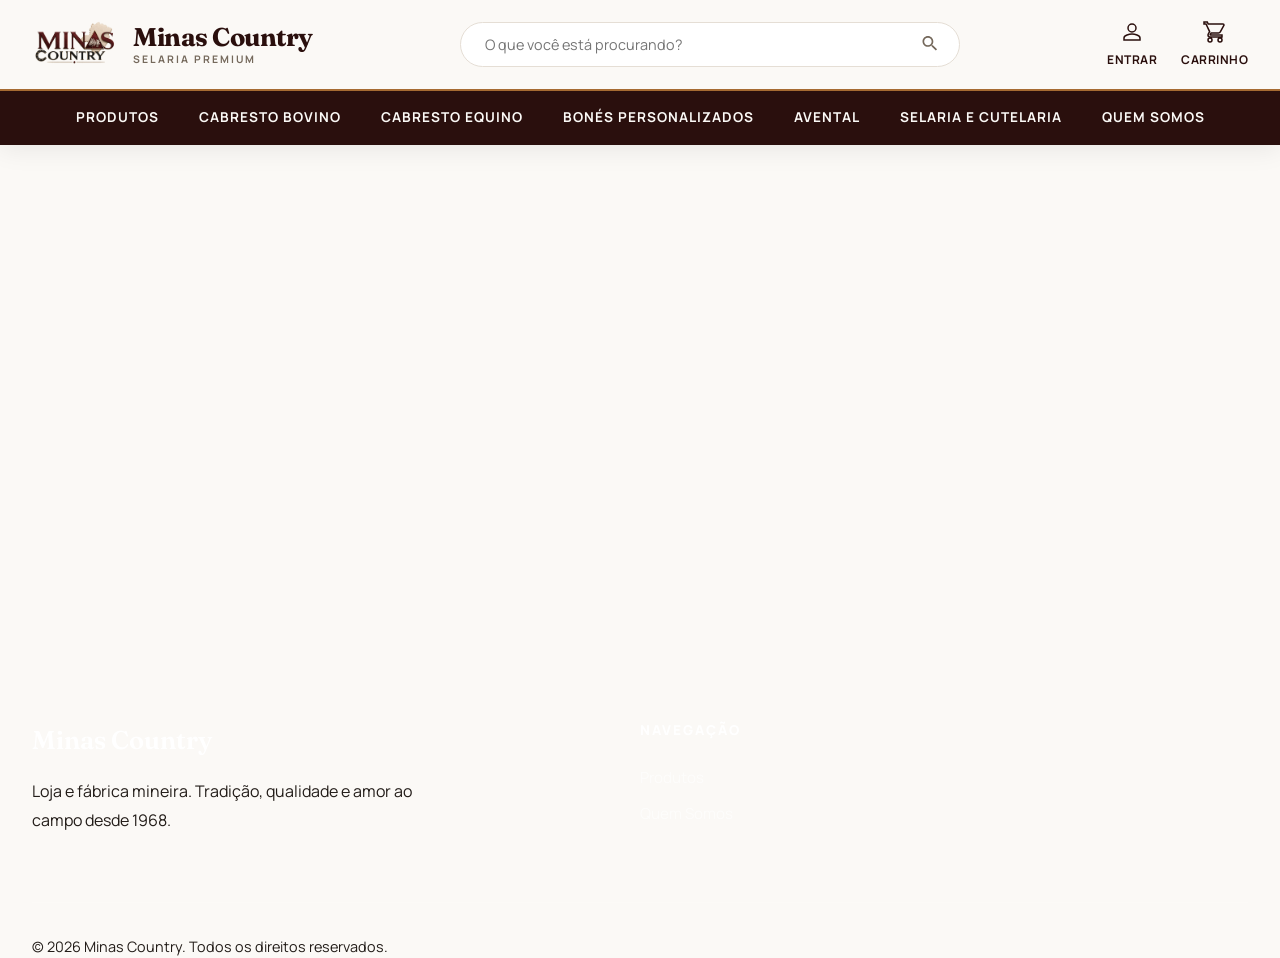
==== commit f9ee8b77: "feat(produto): completely redesign individual product page with gallery, tabs, and dynamic related p" ====
--- a/produto.html
+++ b/produto.html
@@ -50,9 +50,9 @@
 
 <section class="product-detail-page">
   <div class="container">
-    <div id="product-container" class="product-detail-grid">
-      <!-- Injected by JS -->
-    </div>
+    <div id="product-container">
+        <!-- Injected by JS -->
+      </div>
   </div>
 </section>
 
@@ -91,7 +91,7 @@
   const container = document.getElementById('product-container');
   
   if(!id) {
-    container.innerHTML = '<div style="grid-column:1/-1;text-align:center;padding:4rem;">Produto não encontrado. <a href="index.html">Voltar ao início</a></div>';
+    container.innerHTML = '<div style="text-align:center;padding:4rem;">Produto não encontrado. <a href="index.html">Voltar ao início</a></div>';
     return;
   }
   
@@ -99,7 +99,7 @@
   const p = products.find(x => x.id === id && x.active);
   
   if(!p) {
-    container.innerHTML = '<div style="grid-column:1/-1;text-align:center;padding:4rem;">Produto não encontrado. <a href="index.html">Voltar ao início</a></div>';
+    container.innerHTML = '<div style="text-align:center;padding:4rem;">Produto não encontrado. <a href="index.html">Voltar ao início</a></div>';
     return;
   }
   
@@ -108,30 +108,91 @@
   const priceFormatted = Number(p.price).toFixed(2).replace('.',',');
   const wppText = `Olá! Tenho interesse no produto: *${p.name}* (R$ ${priceFormatted})`;
 
+  // Render main product section
   container.innerHTML = `
-    <div class="pd-img-wrapper">
-      ${p.img ? `<img src="${p.img}" class="pd-img" alt="${p.name}">` : `<span class="pd-initials">${initials}</span>`}
-    </div>
-    <div class="pd-info">
-      <div class="pd-cat">${catLabel}</div>
-      <h1 class="pd-title">${p.name}</h1>
-      <div class="pd-price">R$ ${priceFormatted}</div>
-      <div class="pd-desc">
-        <strong>Descrição do Produto:</strong><br><br>
-        ${p.desc.replace(/\\n/g, '<br>')}
+    <div class="breadcrumb">
+      <a href="index.html">Home</a> <span>/</span> <a href="index.html#catalogo">${catLabel}</a> <span>/</span> ${p.name}
+    </div>
+    
+    <div class="product-detail-grid">
+      <div class="pd-gallery">
+        <div class="pd-img-main-wrapper">
+          ${p.img ? `<img src="${p.img}" class="pd-img-main" alt="${p.name}">` : `<span class="pd-initials">${initials}</span>`}
+        </div>
+        <div class="pd-thumbnails">
+          ${p.img ? `<div class="pd-thumb"><img src="${p.img}" alt="Thumbnail"></div>` : ''}
+        </div>
       </div>
       
-      <div style="margin-top:2rem;">
+      <div class="pd-info">
+        <div class="pd-cat">${catLabel}</div>
+        <h1 class="pd-title">${p.name}</h1>
+        <div class="pd-price">R$ ${priceFormatted}</div>
+        <hr class="pd-divider">
+        <div class="pd-short-desc">
+          ${p.desc.substring(0, 150)}${p.desc.length > 150 ? '...' : ''}
+        </div>
+        
         <a href="https://wa.me/${WPP}?text=${encodeURIComponent(wppText)}" target="_blank" class="btn-buy">
           <svg style="width:24px;height:24px;fill:currentColor" viewBox="0 0 24 24"><path d="M17.472 14.382c-.297-.149-1.758-.867-2.03-.967-.273-.099-.471-.148-.67.15-.197.297-.767.966-.94 1.164-.173.199-.347.223-.644.075-.297-.15-1.255-.463-2.39-1.475-.883-.788-1.48-1.761-1.653-2.059-.173-.297-.018-.458.13-.606.134-.133.298-.347.446-.52.149-.174.198-.298.298-.497.099-.198.05-.371-.025-.52-.075-.149-.669-1.612-.916-2.207-.242-.579-.487-.5-.669-.51a12.8 12.8 0 0 0-.57-.01c-.198 0-.52.074-.792.372s-1.04 1.016-1.04 2.479 1.065 2.876 1.213 3.074c.149.198 2.096 3.2 5.077 4.487.709.306 1.262.489 1.694.625.712.227 1.36.195 1.871.118.571-.085 1.758-.719 2.006-1.413.248-.694.248-1.289.173-1.413-.074-.124-.272-.198-.57-.347m-5.421 7.403h-.004a9.87 9.87 0 0 1-5.031-1.378l-.361-.214-3.741.982.998-3.648-.235-.374a9.86 9.86 0 0 1-1.51-5.26c.001-5.45 4.436-9.884 9.888-9.884 2.64 0 5.122 1.03 6.988 2.898a9.825 9.825 0 0 1 2.893 6.994c-.003 5.45-4.437 9.884-9.885 9.884m8.413-18.297A11.815 11.815 0 0 0 12.05 0C5.495 0 .16 5.335.157 11.892c0 2.096.547 4.142 1.588 5.945L.057 24l6.305-1.654a11.882 11.882 0 0 0 5.683 1.448h.005c6.554 0 11.89-5.335 11.893-11.893a11.821 11.821 0 0 0-3.48-8.413Z"/></svg>
           Comprar no WhatsApp
         </a>
+        <div class="pd-trust-badge">
+          <svg width="18" height="18" viewBox="0 0 24 24" fill="none" stroke="currentColor" stroke-width="2"><path d="M12 22s8-4 8-10V5l-8-3-8 3v7c0 6 8 10 8 10z"></path></svg>
+          Compra 100% segura, fale direto com a loja
+        </div>
+      </div>
+    </div>
+    
+    <div class="pd-tabs-container">
+      <div class="pd-tabs-header">
+        <button class="pd-tab-btn active">Descrição Geral</button>
+      </div>
+      <div class="pd-tab-content active">
+        ${p.desc.replace(/\n/g, '<br>')}
+      </div>
+    </div>
+    
+    <div class="related-products">
+      <h2 class="related-title">Produtos Relacionados</h2>
+      <div class="products-grid" id="related-container">
+        <!-- Rendered Below -->
       </div>
     </div>
   `;
+
+  // Render related products
+  const relatedContainer = document.getElementById('related-container');
+  const related = products.filter(x => x.cat === p.cat && x.id !== p.id && x.active).slice(0, 4);
+  
+  if(related.length === 0) {
+    document.querySelector('.related-products').style.display = 'none';
+  } else {
+    relatedContainer.innerHTML = related.map(rp => {
+      const rpCat = CAT_LABELS[rp.cat] || rp.cat;
+      const rpInitials = CAT_INITIALS[rp.cat] || 'MC';
+      const rpPrice = Number(rp.price).toFixed(2).replace('.',',');
+      return `
+        <a href="produto.html?id=${rp.id}" class="product-card reveal">
+          <div class="product-img-wrapper">
+            ${rp.img ? `<img src="${rp.img}" alt="${rp.name}" class="product-img">` : `<span class="product-img-initials">${rpInitials}</span>`}
+          </div>
+          <div class="product-info">
+            <div class="product-cat">${rpCat}</div>
+            <h3 class="product-name">${rp.name}</h3>
+            <div class="product-price">R$ ${rpPrice}</div>
+          </div>
+        </a>
+      `;
+    }).join('');
+    
+    // Trigger reveal animation for related products
+    setTimeout(() => {
+      document.querySelectorAll('.product-card.reveal').forEach(el => el.classList.add('active'));
+    }, 100);
+  }
 }
 loadProduct();
-</script>
 <a href="https://wa.me/5534988756121?text=Olá! Gostaria de falar sobre os produtos da Minas Country." target="_blank" class="floating-wpp" title="Fale conosco no WhatsApp">
   <svg viewBox="0 0 24 24"><path d="M17.472 14.382c-.297-.149-1.758-.867-2.03-.967-.273-.099-.471-.148-.67.15-.197.297-.767.966-.94 1.164-.173.199-.347.223-.644.075-.297-.15-1.255-.463-2.39-1.475-.883-.788-1.48-1.761-1.653-2.059-.173-.297-.018-.458.13-.606.134-.133.298-.347.446-.52.149-.174.198-.298.298-.497.099-.198.05-.371-.025-.52-.075-.149-.669-1.612-.916-2.207-.242-.579-.487-.5-.669-.51a12.8 12.8 0 0 0-.57-.01c-.198 0-.52.074-.792.372s-1.04 1.016-1.04 2.479 1.065 2.876 1.213 3.074c.149.198 2.096 3.2 5.077 4.487.709.306 1.262.489 1.694.625.712.227 1.36.195 1.871.118.571-.085 1.758-.719 2.006-1.413.248-.694.248-1.289.173-1.413-.074-.124-.272-.198-.57-.347m-5.421 7.403h-.004a9.87 9.87 0 0 1-5.031-1.378l-.361-.214-3.741.982.998-3.648-.235-.374a9.86 9.86 0 0 1-1.51-5.26c.001-5.45 4.436-9.884 9.888-9.884 2.64 0 5.122 1.03 6.988 2.898a9.825 9.825 0 0 1 2.893 6.994c-.003 5.45-4.437 9.884-9.885 9.884m8.413-18.297A11.815 11.815 0 0 0 12.05 0C5.495 0 .16 5.335.157 11.892c0 2.096.547 4.142 1.588 5.945L.057 24l6.305-1.654a11.882 11.882 0 0 0 5.683 1.448h.005c6.554 0 11.89-5.335 11.893-11.893a11.821 11.821 0 0 0-3.48-8.413Z"/></svg>
 </a>
--- a/style.css
+++ b/style.css
@@ -26,7 +26,7 @@
 }
 
 /* NAV */
-nav{position:fixed;top:0;width:100%;z-index:1000;background:var(--white);box-shadow:0 2px 20px rgba(0,0,0,0.04);}
+nav{position:fixed;top:0;width:100%;z-index:1000;background:var(--cream);box-shadow:0 4px 25px rgba(0,0,0,0.08);}
 
 .nav-inner{max-width:1400px;margin:0 auto;padding:1.25rem 2rem;display:flex;align-items:center;justify-content:space-between;gap:2rem;}
 .nav-logo{display:flex;align-items:center;gap:16px;text-decoration:none}
@@ -34,7 +34,7 @@
 .nav-logo-text span{display:block;font-size:0.65rem;color:var(--text-muted);font-family:'Manrope',sans-serif;font-weight:700;letter-spacing:2px;text-transform:uppercase; margin-top: 4px;}
 .nav-search{flex:1;max-width:500px;position:relative;display:none;}
 @media(min-width: 768px){ .nav-search{display:block;} }
-.nav-search input{width:100%;padding:12px 24px;padding-right:50px;border:1px solid var(--border);border-radius:100px;font-family:'Manrope',sans-serif;font-size:0.9rem;outline:none;transition:all 0.3s;background:var(--cream-dark);}
+.nav-search input{width:100%;padding:12px 24px;padding-right:50px;border:1px solid var(--border);border-radius:100px;font-family:'Manrope',sans-serif;font-size:0.9rem;outline:none;transition:all 0.3s;background:var(--white);}
 .nav-search input:focus{border-color:var(--gold);background:var(--white); box-shadow:0 0 0 4px rgba(166,107,50,0.1);}
 .nav-search button{position:absolute;right:20px;top:50%;transform:translateY(-50%);background:none;border:none;cursor:pointer;color:var(--text-muted);}
 .nav-search button svg{width:20px;height:20px;fill:currentColor;}
@@ -42,23 +42,27 @@
 .icon-link{color:var(--wine-dark);text-decoration:none;display:flex;flex-direction:column;align-items:center;gap:6px;font-size:0.75rem;font-weight:700; letter-spacing:0.5px; text-transform:uppercase;}
 .icon-link svg{width:24px;height:24px;fill:none;stroke:currentColor;stroke-width:1.5;}
 .icon-link:hover{color:var(--gold);}
-.nav-categories{border-top:1px solid var(--border);background:var(--white);}
+.nav-categories{border-top:2px solid var(--gold);background:var(--wine-dark);}
 .nav-categories-inner{max-width:1400px;margin:0 auto;padding:0 2rem;display:flex;gap:2.5rem;justify-content:center; flex-wrap:wrap;}
-.nav-categories a{color:var(--text);text-decoration:none;font-size:0.85rem;font-weight:700;text-transform:uppercase;letter-spacing:1px;padding:16px 0;transition:color 0.2s;white-space:nowrap; position:relative;}
+.nav-categories a{color:var(--cream);text-decoration:none;font-size:0.85rem;font-weight:700;text-transform:uppercase;letter-spacing:1px;padding:16px 0;transition:color 0.2s;white-space:nowrap; position:relative;}
 .nav-categories a::after{content:''; position:absolute; bottom:0; left:0; width:0%; height:2px; background:var(--gold); transition:width 0.3s;}
-.nav-categories a:hover{color:var(--wine-dark);}
+.nav-categories a:hover{color:var(--gold);}
 .nav-categories a:hover::after{width:100%;}
 .nav-hamburger{display:none;flex-direction:column;gap:6px;cursor:pointer;padding:5px}
 .nav-hamburger span{width:28px;height:2px;background:var(--wine-dark);transition:0.3s}
 @media(max-width: 768px){ .nav-hamburger{display:flex;} .nav-categories{display:none;} .nav-inner{padding: 1.25rem;} }
 
+/* HERO SECTION WRAPPER */
+.hero-section-wrapper { display: grid; grid-template-rows: 1fr auto; min-height: calc(100vh - 136px); margin-top: 136px; }
+@media(max-width: 768px) { .hero-section-wrapper { display: block; margin-top: 88px; min-height: auto; } }
+
 /* CAROUSEL */
-.hero-carousel{margin-top:150px;padding:0;position:relative;width:100%;height:65vh;min-height:450px;background:var(--cream-dark);overflow:hidden;}
-@media(max-width: 768px){ .hero-carousel{margin-top:110px;height:45vh;min-height:350px;} }
+.hero-carousel{padding:0;position:relative;width:100%;height:100%;background:var(--cream-dark);overflow:hidden;}
+@media(max-width: 768px){ .hero-carousel{height:45vh;min-height:350px;} }
 .carousel-track{display:flex;width:100%;height:100%;transition:transform 0.6s cubic-bezier(0.25, 1, 0.5, 1);}
 .carousel-slide{min-width:100%;height:100%;background-size:cover;background-position:center;display:flex;align-items:center;justify-content:center;position:relative;}
-.carousel-slide::before{content:'';position:absolute;inset:0;background:rgba(23,18,15,0.5);}
-.slide-content{position:relative;text-align:center;color:var(--white);padding:2rem;}
+.carousel-slide::before{content:'';position:absolute;inset:0;background:radial-gradient(circle at center, rgba(15,5,0,0.45) 0%, rgba(15,5,0,0.3) 100%);z-index:1;}
+.slide-content{position:relative;text-align:center;color:var(--white);padding:2rem;z-index:2;}
 .slide-content h2{font-size:clamp(2.5rem, 6vw, 4.5rem);font-weight:600;margin-bottom:1rem;color:var(--white);letter-spacing:-1px;}
 .slide-content p{font-size:1.2rem;font-weight:400;margin-bottom:2.5rem;max-width:650px;margin-left:auto;margin-right:auto; color:rgba(255,255,255,0.9); line-height:1.7;}
 .btn-primary{background:var(--gold); color:var(--white); padding:16px 36px; border-radius:4px; font-weight:700; font-size:1rem; text-transform:uppercase; letter-spacing:1px; text-decoration:none; display:inline-block; transition:all 0.3s;}
@@ -69,8 +73,8 @@
 .carousel-next{right:2rem;}
 @media(max-width:768px){ .carousel-arrow{width:44px;height:44px;font-size:1.2rem;} .carousel-prev{left:1rem;} .carousel-next{right:1rem;} }
 .carousel-dots{position:absolute;bottom:2rem;left:50%;transform:translateX(-50%);display:flex;gap:12px;z-index:10;}
-.carousel-dot{width:12px;height:12px;border-radius:50%;background:rgba(255,255,255,0.4);border:none;cursor:pointer;padding:0; transition:all 0.3s;}
-.carousel-dot.active{background:var(--white); transform:scale(1.2);}
+.carousel-dot{width:12px;height:12px;border-radius:50%;background:var(--cream);opacity:0.6;border:none;cursor:pointer;padding:0; transition:all 0.3s;}
+.carousel-dot.active{background:var(--gold); opacity:1; transform:scale(1.3);}
 
 /* SECTIONS */
 section{padding:7rem 0}
@@ -101,15 +105,20 @@
 .empty-state-icon{font-size:3.5rem;margin-bottom:1rem; opacity:0.5;}
 
 /* CATEGORY BANNERS */
-.category-banners{padding: 2rem 0 6rem 0; background:var(--cream);}
-.banners-grid{display:flex; flex-wrap:wrap; gap:20px; justify-content:center;}
-.banner-card{flex: 1 1 18%; min-width:240px; position:relative; display:block; text-decoration:none; overflow:hidden; aspect-ratio:4/5; border-radius:8px;}
-@media(max-width:900px){.banner-card{flex: 1 1 45%;}}
-@media(max-width:600px){.banner-card{flex: 1 1 100%; aspect-ratio:1/1;}}
-.banner-card img{width:100%; height:100%; object-fit:cover; transition:transform 0.7s ease;}
-.banner-card:hover img{transform:scale(1.08);}
-.banner-label{position:absolute; bottom:0; left:0; width:100%; background:var(--black); color:var(--white); text-align:center; padding:20px 15px; font-family:'Manrope',sans-serif; font-weight:800; text-transform:uppercase; font-size:0.95rem; letter-spacing:1.5px; z-index:2; transition:background 0.3s;}
-.banner-card:hover .banner-label{background:var(--wine-dark);}
+.category-banners { padding: 4rem 0 0rem 0; background: var(--cream); overflow: hidden; margin-bottom: -1px; }
+.banners-container { width: 100%; overflow: hidden; }
+.banners-track { display: flex; gap: 20px; width: max-content; animation: scrollBanners 30s linear infinite; }
+.banners-track:hover { animation-play-state: paused; }
+@keyframes scrollBanners {
+  0% { transform: translateX(0); }
+  100% { transform: translateX(calc(-50% - 10px)); }
+}
+.banner-card { width: 280px; flex-shrink: 0; position: relative; display: block; text-decoration: none; overflow: hidden; aspect-ratio: 4/5; border-radius: 8px; }
+@media(max-width: 600px) { .banner-card { width: 240px; } }
+.banner-card img { width: 100%; height: 100%; object-fit: cover; transition: transform 0.7s ease; }
+.banner-card:hover img { transform: scale(1.08); }
+.banner-label { position: absolute; bottom: 0; left: 0; width: 100%; background: var(--black); color: var(--white); text-align: center; padding: 20px 15px; font-family: 'Manrope', sans-serif; font-weight: 800; text-transform: uppercase; font-size: 0.95rem; letter-spacing: 1.5px; z-index: 2; transition: background 0.3s; }
+.banner-card:hover .banner-label { background: var(--wine-dark); }
 
 /* FEATURES */
 .features{background:var(--white); margin-top: 150px;}
@@ -145,16 +154,17 @@
 .about-stat-label{font-size:0.85rem;color:rgba(255,255,255,0.6);margin-top:0.5rem;text-transform:uppercase;letter-spacing:1.5px; font-weight:700;}
 
 /* CONTACT */
-.contact{background:var(--white)}
-.contact-grid{display:grid;grid-template-columns:1fr 1fr;gap:5rem;margin-top:4rem}
-.contact-info{display:flex;flex-direction:column;gap:2rem}
-.contact-item{display:flex;gap:20px;align-items:flex-start}
-.contact-item-icon{width:50px;height:50px;background:var(--cream-dark);border-radius:50%;display:flex;align-items:center;justify-content:center;font-size:1.2rem;flex-shrink:0;color:var(--wine-dark); border:1px solid var(--border);}
-.contact-item-label{font-size:0.8rem;text-transform:uppercase;letter-spacing:1px;color:var(--text-muted);font-weight:800;margin-bottom:0.25rem}
-.contact-item-value{font-weight:700;color:var(--black); font-size:1.1rem;}
-.contact-cta{background:var(--wine-dark);border-radius:12px;padding:2.5rem;color:white;}
-.contact-cta h3{font-family:'Fraunces',serif;font-size:1.8rem;margin-bottom:1rem; color:var(--white);}
-.contact-cta p{color:rgba(255,255,255,0.8);font-size:1.05rem;margin-bottom:2rem; line-height:1.7;}
+.contact{background:var(--cream-dark); padding: 7rem 0; position:relative; overflow:hidden;}
+.contact-grid{display:grid;grid-template-columns:1fr 1fr;gap:6rem;margin-top:2rem}
+.contact-info{display:flex;flex-direction:column;gap:3rem; padding-top:1rem;}
+.contact-item{display:flex;gap:24px;align-items:center}
+.contact-item-icon{width:64px;height:64px;background:var(--wine-dark);border-radius:50%;display:flex;align-items:center;justify-content:center;color:var(--gold); border:2px solid var(--gold); box-shadow:0 8px 20px rgba(0,0,0,0.1); flex-shrink:0; transition:transform 0.3s;}
+.contact-item:hover .contact-item-icon{transform:scale(1.05);}
+.contact-item-label{font-size:0.85rem;text-transform:uppercase;letter-spacing:1.5px;color:var(--text-muted);font-weight:800;margin-bottom:0.25rem}
+.contact-item-value{font-weight:700;color:var(--black); font-size:1.15rem; line-height:1.5;}
+.contact-cta{background:var(--wine-dark);border-radius:12px;padding:3rem;color:white; box-shadow:0 15px 40px rgba(0,0,0,0.2);}
+.contact-cta h3{font-family:'Fraunces',serif;font-size:2rem;margin-bottom:1rem; color:var(--white);}
+.contact-cta p{color:rgba(255,255,255,0.8);font-size:1.1rem;margin-bottom:2.5rem; line-height:1.7;}
 .btn-wpp-lg{background:var(--gold);color:var(--white);padding:16px 32px;border-radius:6px;font-weight:800;text-decoration:none;display:inline-block;transition:all 0.3s;font-size:1.05rem; box-shadow:0 4px 15px rgba(0,0,0,0.2); letter-spacing:1px;}
 .btn-wpp-lg:hover{background:var(--gold-light); transform:translateY(-2px);}
 .social-box{margin-top:2rem;padding:2rem;background:var(--cream);border:1px solid var(--border);border-radius:12px; transition:border-color 0.3s;}
@@ -162,19 +172,44 @@
 .social-box-label{font-size:0.85rem;font-weight:800;color:var(--text-muted);text-transform:uppercase;letter-spacing:1px;margin-bottom:1rem}
 
 /* PRODUCT DETAIL */
-.product-detail-page{padding: 180px 0 6rem; background: var(--cream); min-height:80vh;}
-.product-detail-grid{display:grid; grid-template-columns:1fr 1.1fr; gap:5rem; align-items:start; background:var(--white); padding:3rem; border-radius:12px; box-shadow:0 10px 40px rgba(0,0,0,0.03); border:1px solid var(--border);}
-.pd-img-wrapper{background:var(--cream-dark); border-radius:8px; padding-top:100%; position:relative; overflow:hidden;}
-.pd-img{position:absolute; top:0; left:0; width:100%; height:100%; object-fit:cover;}
+.product-detail-page{padding: 160px 0 6rem; background: var(--cream); min-height:80vh;}
+.breadcrumb { font-size: 0.85rem; color: var(--text-muted); margin-bottom: 2rem; font-family: 'Manrope', sans-serif; font-weight: 600; }
+.breadcrumb a { color: var(--text-muted); text-decoration: none; transition: color 0.2s; }
+.breadcrumb a:hover { color: var(--wine-dark); }
+.breadcrumb span { margin: 0 8px; opacity: 0.5; }
+.product-detail-grid{display:grid; grid-template-columns:1fr 1fr; gap:5rem; align-items:start;}
+.pd-gallery { display:flex; flex-direction:column; gap:1rem; }
+.pd-img-main-wrapper{background:var(--white); border-radius:12px; padding-top:100%; position:relative; overflow:hidden; border:1px solid var(--border); box-shadow:0 10px 40px rgba(0,0,0,0.03);}
+.pd-img-main{position:absolute; top:0; left:0; width:100%; height:100%; object-fit:cover;}
+.pd-thumbnails { display:flex; gap:1rem; }
+.pd-thumb { width: 80px; height: 80px; border-radius: 8px; border: 2px solid var(--gold); overflow: hidden; cursor: pointer; background:var(--white); }
+.pd-thumb img { width: 100%; height: 100%; object-fit: cover; }
 .pd-initials{position:absolute; top:50%; left:50%; transform:translate(-50%,-50%); font-family:'Fraunces',serif; font-size:5rem; color:var(--border);}
-.pd-info{display:flex; flex-direction:column; gap:1.5rem;}
-.pd-cat{font-size:0.85rem; text-transform:uppercase; letter-spacing:2px; color:var(--gold); font-weight:800;}
-.pd-title{font-family:'Fraunces',serif; font-size:2.8rem; color:var(--black); line-height:1.15;}
-.pd-price{font-size:2rem; font-weight:800; color:var(--wine-dark); border-bottom:1px solid var(--border); padding-bottom:2rem; font-family:'Manrope',sans-serif;}
-.pd-desc{font-size:1.1rem; color:var(--text); line-height:1.8; margin-bottom:1rem;}
-.btn-buy{background:var(--wine-dark); color:white; padding:20px 40px; border-radius:6px; font-weight:800; font-size:1.1rem; text-transform:uppercase; letter-spacing:1px; text-align:center; text-decoration:none; display:inline-flex; align-items:center; justify-content:center; gap:12px; transition:all 0.3s;}
-.btn-buy:hover{background:var(--wine); transform:translateY(-2px); box-shadow:0 10px 20px rgba(74,16,16,0.2);}
-@media(max-width:900px){ .product-detail-grid{grid-template-columns:1fr; gap:3rem; padding:2rem;} .product-detail-page{padding-top:140px;} }
+.pd-info{display:flex; flex-direction:column; padding: 1rem 0;}
+.pd-cat{font-size:0.85rem; text-transform:uppercase; letter-spacing:2px; color:var(--gold); font-weight:800; margin-bottom:1rem;}
+.pd-title{font-family:'Fraunces',serif; font-size:2.8rem; color:var(--black); line-height:1.15; margin-bottom:1.5rem;}
+.pd-price{font-size:2.2rem; font-weight:800; color:var(--wine-dark); font-family:'Manrope',sans-serif; margin-bottom: 2rem;}
+.pd-divider { border: none; border-top: 1px solid var(--border); margin-bottom: 2rem; }
+.pd-short-desc{font-size:1.05rem; color:var(--text); line-height:1.8; margin-bottom:2.5rem;}
+.btn-buy{background:var(--wine-dark); color:white; padding:20px 40px; border-radius:8px; font-weight:800; font-size:1.1rem; text-transform:uppercase; letter-spacing:1px; text-align:center; text-decoration:none; display:inline-flex; align-items:center; justify-content:center; gap:12px; transition:all 0.3s; width: 100%;}
+.btn-buy:hover{background:var(--wine); transform:translateY(-2px); box-shadow:0 15px 30px rgba(42,15,13,0.2);}
+.pd-trust-badge { display: flex; align-items: center; justify-content: center; gap: 10px; margin-top: 1.5rem; color: var(--text-muted); font-size: 0.85rem; font-weight: 700; text-transform: uppercase; letter-spacing: 1px; }
+.pd-trust-badge svg { color: var(--gold); }
+
+/* PRODUCT TABS */
+.pd-tabs-container { margin-top: 6rem; background: var(--white); border-radius: 12px; border: 1px solid var(--border); box-shadow: 0 10px 40px rgba(0,0,0,0.02); overflow: hidden; }
+.pd-tabs-header { display: flex; border-bottom: 1px solid var(--border); background: var(--cream-dark); }
+.pd-tab-btn { padding: 20px 40px; background: transparent; border: none; font-family: 'Manrope', sans-serif; font-weight: 800; font-size: 0.95rem; text-transform: uppercase; letter-spacing: 1px; color: var(--text-muted); cursor: pointer; transition: all 0.3s; position: relative; }
+.pd-tab-btn.active { color: var(--wine-dark); background: var(--white); }
+.pd-tab-btn.active::after { content: ''; position: absolute; top: 0; left: 0; width: 100%; height: 3px; background: var(--gold); }
+.pd-tab-content { padding: 3rem; font-size: 1.1rem; line-height: 1.8; color: var(--text); display: none; }
+.pd-tab-content.active { display: block; }
+
+/* RELATED PRODUCTS */
+.related-products { margin-top: 6rem; }
+.related-title { font-family: 'Fraunces', serif; font-size: 2.2rem; color: var(--black); margin-bottom: 3rem; text-align: center; }
+
+@media(max-width:900px){ .product-detail-grid{grid-template-columns:1fr; gap:3rem;} .product-detail-page{padding-top:120px;} .pd-tab-content { padding: 2rem; } .pd-tab-btn { padding: 15px 20px; font-size: 0.85rem; } } .product-detail-page{padding-top:140px;} }
 
 /* FOOTER */
 footer{background:var(--black);color:rgba(255,255,255,0.6);padding:5rem 0 2rem}
@@ -271,9 +306,8 @@
 /* RUSTIC TEXTURES */
 .leather-bg { position:relative; }
 .leather-bg::before { content: ''; position:absolute; inset:0; opacity:0.1; background-image: url('https://www.transparenttextures.com/patterns/leather.png'); pointer-events:none; z-index:0; }
-.carousel-slide.leather-bg::after { content: ''; position:absolute; inset:0; opacity:0.1; background-image: url('https://www.transparenttextures.com/patterns/leather.png'); pointer-events:none; z-index:1; mix-blend-mode: overlay; }
-.carousel-slide.leather-bg::before { z-index: 0; }
-.leather-bg > * { position:relative; z-index:1; }
+.carousel-slide.leather-bg::after { content: ''; position:absolute; inset:0; opacity:0.1; background-image: url('https://www.transparenttextures.com/patterns/leather.png'); pointer-events:none; z-index:2; mix-blend-mode: overlay; }
+.leather-bg > * { position:relative; z-index:3; }
 
 .rustic-divider { width: 120px; height: 2px; background: var(--gold); margin: 3rem auto; border:none; opacity: 0.6;}
 
@@ -294,7 +328,7 @@
 
 
 /* ABOUT HERO */
-.about-hero{margin-top:150px;background:var(--wine-dark);color:var(--white);padding:8rem 2rem;text-align:center;position:relative;overflow:hidden;border-bottom:1px solid rgba(255,255,255,0.1)}
+.about-hero{margin-top:136px;background:var(--wine-dark);color:var(--white);padding:6rem 2rem;text-align:center;position:relative;overflow:hidden;border-bottom:1px solid rgba(255,255,255,0.1)}
 @media(max-width: 768px){ .about-hero{margin-top:110px;padding:5rem 1.5rem;} }
 .about-hero-content{position:relative;z-index:2;max-width:800px;margin:0 auto}
 .about-hero-eyebrow{color:var(--gold);font-family:'Manrope',sans-serif;font-size:0.85rem;text-transform:uppercase;letter-spacing:5px;font-weight:800;margin-bottom:1.5rem;display:inline-block}
@@ -302,11 +336,11 @@
 .about-hero-desc{font-family:'Manrope',sans-serif;font-size:1.15rem;color:rgba(255,255,255,0.8);font-weight:400;line-height:1.8;max-width:550px;margin:0 auto}
 
 /* INSTITUTIONAL STORY */
-.story-section{background:var(--cream);padding:8rem 0;position:relative;border-top:1px solid var(--border)}
+.story-section{background:var(--cream-dark);padding:6rem 0;position:relative;border-top:1px solid var(--border)}
 .story-container{max-width:1400px;margin:0 auto;padding:0 2rem}
 .story-item{position:relative;padding:5rem 0;border-bottom:1px solid var(--border)}
 .story-item:last-child{border-bottom:none}
-.story-watermark{position:absolute;left:-5%;top:15%;font-family:'Fraunces',serif;font-size:clamp(6rem,12vw,14rem);color:var(--border);opacity:0.3;font-weight:700;line-height:1;z-index:1;user-select:none;letter-spacing:-4px}
+.story-watermark{position:absolute;left:50%;top:50%;transform:translate(-50%, -50%);font-family:'Fraunces',serif;font-size:clamp(10rem,15vw,22rem);color:var(--black);opacity:0.04;font-weight:700;line-height:1;z-index:0;user-select:none;letter-spacing:-4px; pointer-events:none; width:100%; text-align:center;}
 .story-content{position:relative;z-index:2;display:grid;grid-template-columns:1.2fr 1fr;gap:6rem;align-items:center}
 @media(max-width:991px){
   .story-content{grid-template-columns:1fr;gap:3rem}
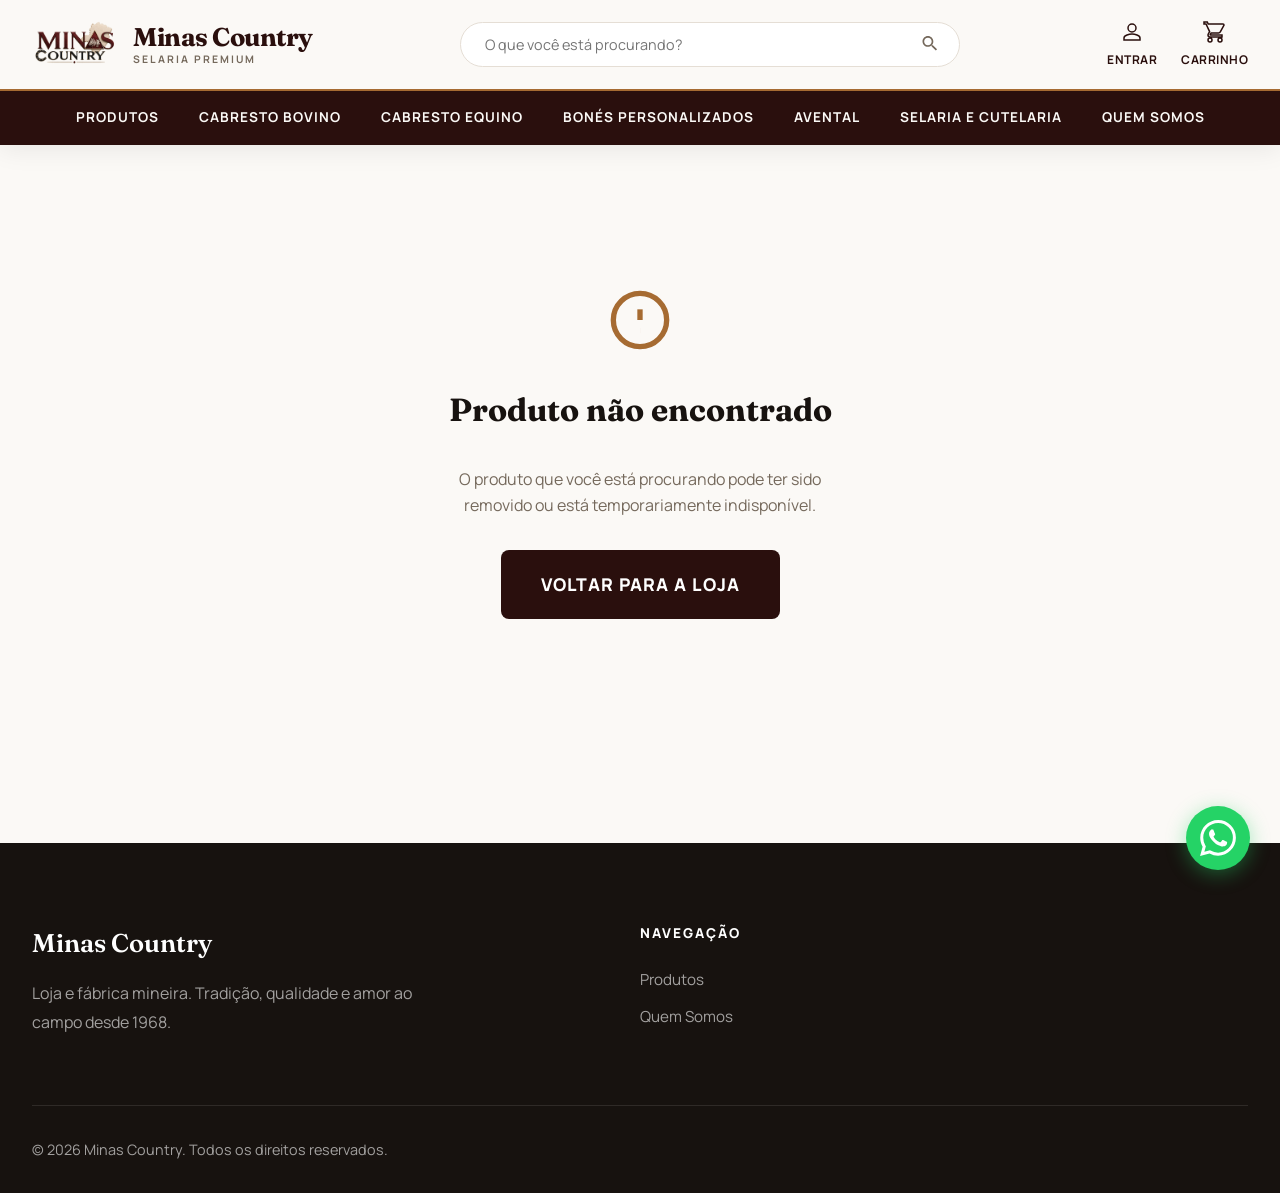
==== commit 8dca4d0e: "fix: resolve blank product page bug, add visual error handling, and fix footer background visibility" ====
--- a/produto.html
+++ b/produto.html
@@ -91,7 +91,15 @@
   const container = document.getElementById('product-container');
   
   if(!id) {
-    container.innerHTML = '<div style="text-align:center;padding:4rem;">Produto não encontrado. <a href="index.html">Voltar ao início</a></div>';
+    console.error('Erro: Nenhum ID de produto fornecido na URL.');
+    container.innerHTML = `
+      <div style="text-align:center; padding: 8rem 2rem; display:flex; flex-direction:column; align-items:center; gap:2rem;">
+        <svg width="64" height="64" viewBox="0 0 24 24" fill="none" stroke="var(--gold)" stroke-width="2"><circle cx="12" cy="12" r="10"></circle><line x1="12" y1="8" x2="12" y2="12"></line><line x1="12" y1="16" x2="12.01" y2="16"></line></svg>
+        <h2 style="font-family:'Fraunces',serif; font-size:2rem; color:var(--black);">Produto não encontrado</h2>
+        <p style="color:var(--text-muted); max-width:400px; line-height:1.6;">O produto que você está procurando pode ter sido removido ou está temporariamente indisponível.</p>
+        <a href="index.html#catalogo" class="btn-buy" style="width:auto;">Voltar para a loja</a>
+      </div>
+    `;
     return;
   }
   
@@ -99,7 +107,15 @@
   const p = products.find(x => x.id === id && x.active);
   
   if(!p) {
-    container.innerHTML = '<div style="text-align:center;padding:4rem;">Produto não encontrado. <a href="index.html">Voltar ao início</a></div>';
+    console.error(`Erro: Produto com ID ${id} não encontrado no localStorage ou está inativo.`);
+    container.innerHTML = `
+      <div style="text-align:center; padding: 8rem 2rem; display:flex; flex-direction:column; align-items:center; gap:2rem;">
+        <svg width="64" height="64" viewBox="0 0 24 24" fill="none" stroke="var(--gold)" stroke-width="2"><circle cx="12" cy="12" r="10"></circle><line x1="12" y1="8" x2="12" y2="12"></line><line x1="12" y1="16" x2="12.01" y2="16"></line></svg>
+        <h2 style="font-family:'Fraunces',serif; font-size:2rem; color:var(--black);">Produto não encontrado</h2>
+        <p style="color:var(--text-muted); max-width:400px; line-height:1.6;">O produto que você está procurando pode ter sido removido ou está temporariamente indisponível.</p>
+        <a href="index.html#catalogo" class="btn-buy" style="width:auto;">Voltar para a loja</a>
+      </div>
+    `;
     return;
   }
   
@@ -193,6 +209,7 @@
   }
 }
 loadProduct();
+</script>
 <a href="https://wa.me/5534988756121?text=Olá! Gostaria de falar sobre os produtos da Minas Country." target="_blank" class="floating-wpp" title="Fale conosco no WhatsApp">
   <svg viewBox="0 0 24 24"><path d="M17.472 14.382c-.297-.149-1.758-.867-2.03-.967-.273-.099-.471-.148-.67.15-.197.297-.767.966-.94 1.164-.173.199-.347.223-.644.075-.297-.15-1.255-.463-2.39-1.475-.883-.788-1.48-1.761-1.653-2.059-.173-.297-.018-.458.13-.606.134-.133.298-.347.446-.52.149-.174.198-.298.298-.497.099-.198.05-.371-.025-.52-.075-.149-.669-1.612-.916-2.207-.242-.579-.487-.5-.669-.51a12.8 12.8 0 0 0-.57-.01c-.198 0-.52.074-.792.372s-1.04 1.016-1.04 2.479 1.065 2.876 1.213 3.074c.149.198 2.096 3.2 5.077 4.487.709.306 1.262.489 1.694.625.712.227 1.36.195 1.871.118.571-.085 1.758-.719 2.006-1.413.248-.694.248-1.289.173-1.413-.074-.124-.272-.198-.57-.347m-5.421 7.403h-.004a9.87 9.87 0 0 1-5.031-1.378l-.361-.214-3.741.982.998-3.648-.235-.374a9.86 9.86 0 0 1-1.51-5.26c.001-5.45 4.436-9.884 9.888-9.884 2.64 0 5.122 1.03 6.988 2.898a9.825 9.825 0 0 1 2.893 6.994c-.003 5.45-4.437 9.884-9.885 9.884m8.413-18.297A11.815 11.815 0 0 0 12.05 0C5.495 0 .16 5.335.157 11.892c0 2.096.547 4.142 1.588 5.945L.057 24l6.305-1.654a11.882 11.882 0 0 0 5.683 1.448h.005c6.554 0 11.89-5.335 11.893-11.893a11.821 11.821 0 0 0-3.48-8.413Z"/></svg>
 </a>
--- a/style.css
+++ b/style.css
@@ -209,7 +209,7 @@
 .related-products { margin-top: 6rem; }
 .related-title { font-family: 'Fraunces', serif; font-size: 2.2rem; color: var(--black); margin-bottom: 3rem; text-align: center; }
 
-@media(max-width:900px){ .product-detail-grid{grid-template-columns:1fr; gap:3rem;} .product-detail-page{padding-top:120px;} .pd-tab-content { padding: 2rem; } .pd-tab-btn { padding: 15px 20px; font-size: 0.85rem; } } .product-detail-page{padding-top:140px;} }
+@media(max-width:900px){ .product-detail-grid{grid-template-columns:1fr; gap:3rem;} .product-detail-page{padding-top:120px;} .pd-tab-content { padding: 2rem; } .pd-tab-btn { padding: 15px 20px; font-size: 0.85rem; } }
 
 /* FOOTER */
 footer{background:var(--black);color:rgba(255,255,255,0.6);padding:5rem 0 2rem}
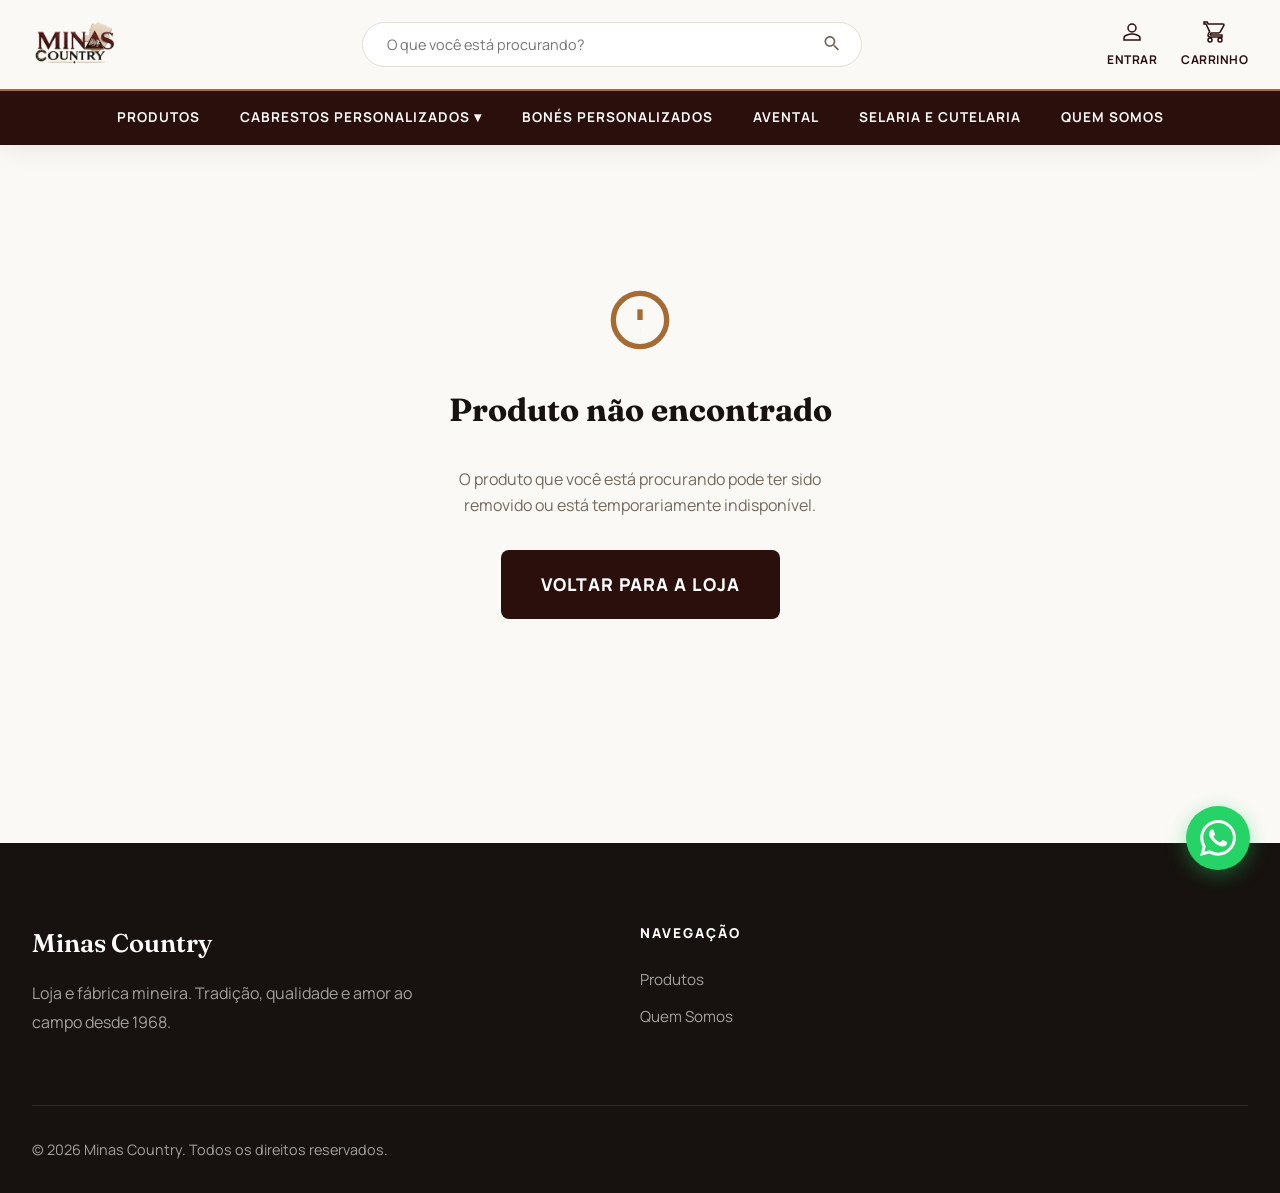
==== commit 7952d923: "feat: adicionar categoria acessórios e remover segundo logo" ====
--- a/produto.html
+++ b/produto.html
@@ -18,7 +18,6 @@
     </div>
     <a href="index.html" class="nav-logo">
       <img src="images/logo.png" alt="Logo" style="height: 48px; width: auto; object-fit: contain;">
-      <div class="nav-logo-text">Minas Country<span>Selaria Premium</span></div>
     </a>
     <div class="nav-search">
       <input type="text" placeholder="O que você está procurando?">
@@ -38,8 +37,14 @@
   <div class="nav-categories">
     <div class="nav-categories-inner">
       <a href="index.html#catalogo">Produtos</a>
-      <a href="index.html#catalogo">Cabresto bovino</a>
-      <a href="index.html#catalogo">Cabresto equino</a>
+      <div class="nav-dropdown" onclick="this.classList.toggle('active')">
+        <span class="nav-dropdown-btn">Cabrestos personalizados ▾</span>
+        <div class="nav-dropdown-content">
+          <a href="index.html#catalogo">Bovino</a>
+          <a href="index.html#catalogo">Equino</a>
+          <a href="index.html#catalogo">Acessórios</a>
+        </div>
+      </div>
       <a href="index.html#catalogo">Bonés personalizados</a>
       <a href="index.html#catalogo">Avental</a>
       <a href="index.html#catalogo">Selaria e cutelaria</a>
@@ -77,8 +82,8 @@
 </footer>
 
 <script>
-const CAT_LABELS = {bovino:'Cabresto bovino',equino:'Cabresto equino',bones:'Bonés personalizados',avental:'Avental',selaria:'Selaria e cutelaria'};
-const CAT_INITIALS = {bovino:'CB',equino:'CE',bones:'BN',avental:'AV',selaria:'SC'};
+const CAT_LABELS = {bovino:'Cabresto bovino',equino:'Cabresto equino',acessorios:'Acessórios',bones:'Bonés personalizados',avental:'Avental',selaria:'Selaria e cutelaria'};
+const CAT_INITIALS = {bovino:'CB',equino:'CE',acessorios:'AC',bones:'BN',avental:'AV',selaria:'SC'};
 const WPP = '5534988756121';
 
 function getProducts(){
@@ -179,7 +184,20 @@
 
   // Render related products
   const relatedContainer = document.getElementById('related-container');
-  const related = products.filter(x => x.cat === p.cat && x.id !== p.id && x.active).slice(0, 4);
+  let related = products.filter(x => String(x.cat) === String(p.cat) && String(x.id) !== String(p.id) && x.active);
+  
+  // Fallback: se não houver produtos na MESMA categoria, mostra de outras categorias
+  if(related.length === 0) {
+    related = products.filter(x => String(x.id) !== String(p.id) && x.active);
+    document.querySelector('.related-title').textContent = 'Você também pode gostar';
+  }
+  
+  related = related.slice(0, 4);
+  
+  console.log('--- DEBUG: Produtos Relacionados ---');
+  console.log('Categoria alvo:', p.cat, '| ID atual:', p.id);
+  console.log('Produtos encontrados para exibição:', related.length);
+  related.forEach(r => console.log('Relacionado -> ID:', r.id, 'Nome:', r.name, 'Cat:', r.cat));
   
   if(related.length === 0) {
     document.querySelector('.related-products').style.display = 'none';
@@ -189,7 +207,7 @@
       const rpInitials = CAT_INITIALS[rp.cat] || 'MC';
       const rpPrice = Number(rp.price).toFixed(2).replace('.',',');
       return `
-        <a href="produto.html?id=${rp.id}" class="product-card reveal">
+        <a href="produto.html?id=${rp.id}" class="product-card" style="opacity:1; transform:none;">
           <div class="product-img-wrapper">
             ${rp.img ? `<img src="${rp.img}" alt="${rp.name}" class="product-img">` : `<span class="product-img-initials">${rpInitials}</span>`}
           </div>
@@ -201,11 +219,6 @@
         </a>
       `;
     }).join('');
-    
-    // Trigger reveal animation for related products
-    setTimeout(() => {
-      document.querySelectorAll('.product-card.reveal').forEach(el => el.classList.add('active'));
-    }, 100);
   }
 }
 loadProduct();
--- a/style.css
+++ b/style.css
@@ -48,13 +48,35 @@
 .nav-categories a::after{content:''; position:absolute; bottom:0; left:0; width:0%; height:2px; background:var(--gold); transition:width 0.3s;}
 .nav-categories a:hover{color:var(--gold);}
 .nav-categories a:hover::after{width:100%;}
+.nav-dropdown { position: relative; display: flex; align-items: center; }
+.nav-dropdown-btn { color: var(--cream); font-size: 0.85rem; font-weight: 700; text-transform: uppercase; letter-spacing: 1px; padding: 16px 0; cursor: pointer; transition: color 0.2s; white-space: nowrap; position: relative; }
+.nav-dropdown-btn:hover { color: var(--gold); }
+.nav-dropdown-btn::after { content:''; position:absolute; bottom:0; left:0; width:0%; height:2px; background:var(--gold); transition:width 0.3s; }
+.nav-dropdown-btn:hover::after { width:100%; }
+.nav-dropdown-content { display: none; position: absolute; top: 100%; left: 50%; transform: translateX(-50%); background: var(--wine-dark); min-width: 200px; box-shadow: 0 8px 16px rgba(0,0,0,0.2); z-index: 1001; border-radius: 0 0 8px 8px; border: 1px solid rgba(166,107,50,0.3); border-top: none; }
+.nav-dropdown.active .nav-dropdown-content, .nav-dropdown:hover .nav-dropdown-content { display: flex; flex-direction: column; }
+.nav-dropdown-content a { padding: 12px 20px; display: block; text-align: center; }
+.nav-dropdown-content a::after { display: none; }
 .nav-hamburger{display:none;flex-direction:column;gap:6px;cursor:pointer;padding:5px}
 .nav-hamburger span{width:28px;height:2px;background:var(--wine-dark);transition:0.3s}
-@media(max-width: 768px){ .nav-hamburger{display:flex;} .nav-categories{display:none;} .nav-inner{padding: 1.25rem;} }
+@media(max-width: 1250px) {
+  .nav-categories-inner { gap: 1.5rem; padding: 0 1rem; }
+  .nav-categories a, .nav-dropdown-btn { font-size: 0.75rem; letter-spacing: 0.5px; }
+}
+@media(max-width: 991px) { 
+  .nav-hamburger{display:flex;} 
+  .nav-categories{display:none;} 
+  .nav-inner{padding: 1.25rem;} 
+  .hero-section-wrapper { margin-top: 88px; min-height: auto; display: block; }
+  .nav-dropdown { flex-direction: column; width: 100%; align-items: center;}
+  .nav-dropdown-content { position: static; transform: none; width: 100%; box-shadow: none; border: none; background: rgba(0,0,0,0.1); border-radius: 8px; margin-top: 5px; }
+}
+@media(max-width: 768px) {
+  .hero-carousel{height:45vh;min-height:350px;} 
+}
 
 /* HERO SECTION WRAPPER */
 .hero-section-wrapper { display: grid; grid-template-rows: 1fr auto; min-height: calc(100vh - 136px); margin-top: 136px; }
-@media(max-width: 768px) { .hero-section-wrapper { display: block; margin-top: 88px; min-height: auto; } }
 
 /* CAROUSEL */
 .hero-carousel{padding:0;position:relative;width:100%;height:100%;background:var(--cream-dark);overflow:hidden;}
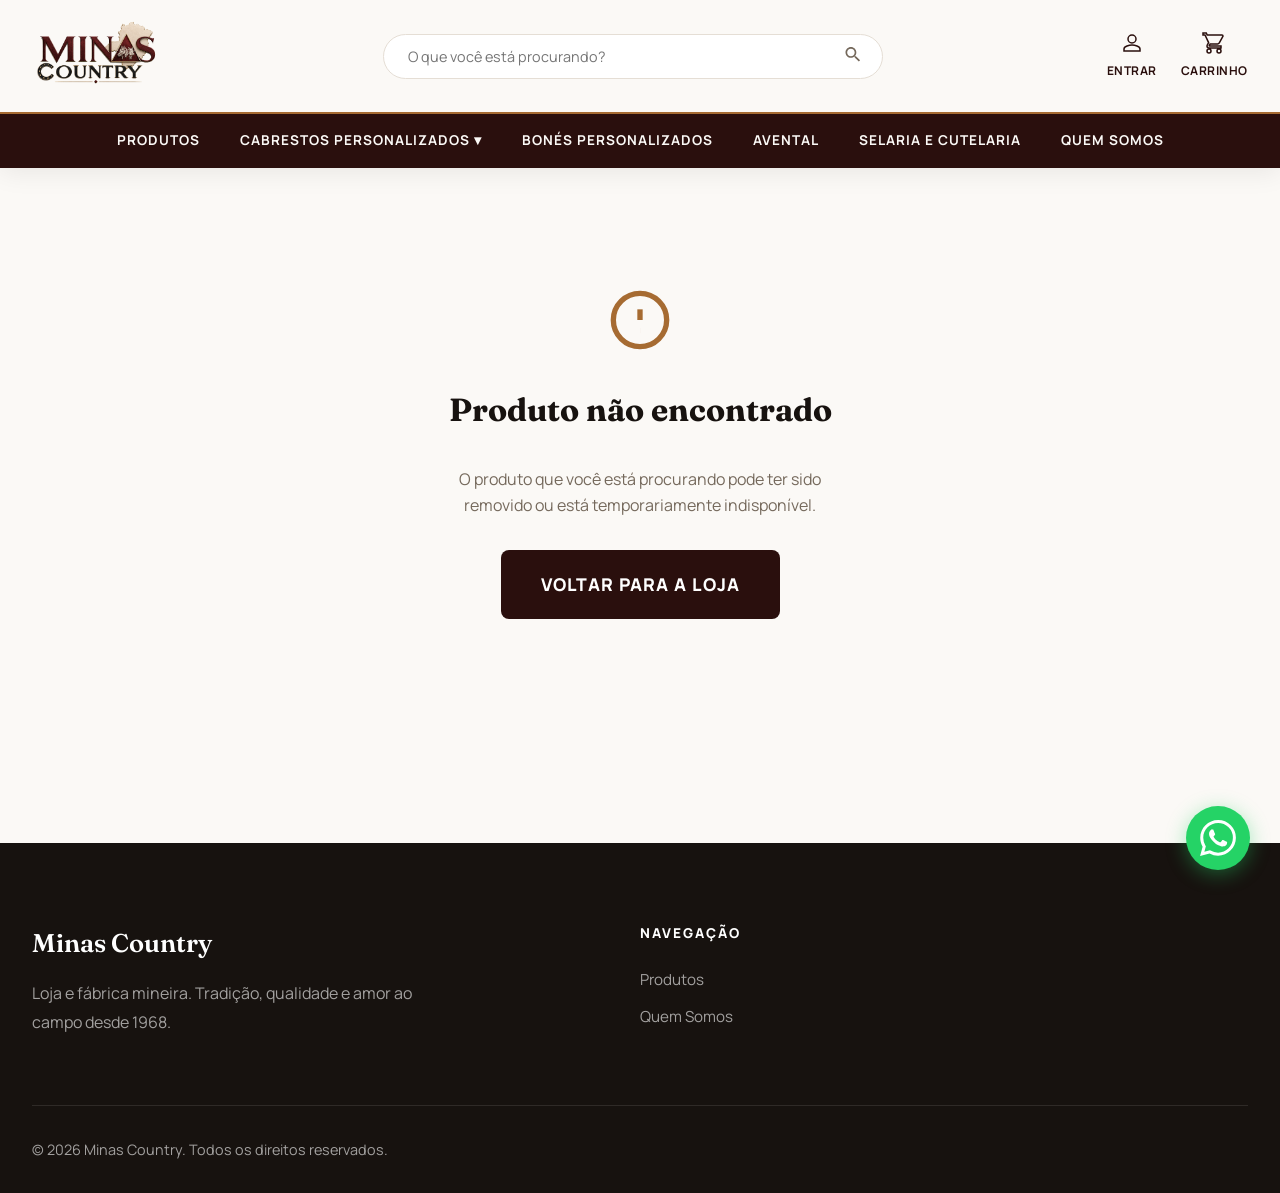
==== commit afc91892: "style: increase header logo size to 72px" ====
--- a/produto.html
+++ b/produto.html
@@ -17,7 +17,7 @@
       <span></span><span></span><span></span>
     </div>
     <a href="index.html" class="nav-logo">
-      <img src="images/logo.png" alt="Logo" style="height: 48px; width: auto; object-fit: contain;">
+      <img src="images/logo.png" alt="Logo" style="height: 72px; width: auto; object-fit: contain;">
     </a>
     <div class="nav-search">
       <input type="text" placeholder="O que você está procurando?">
